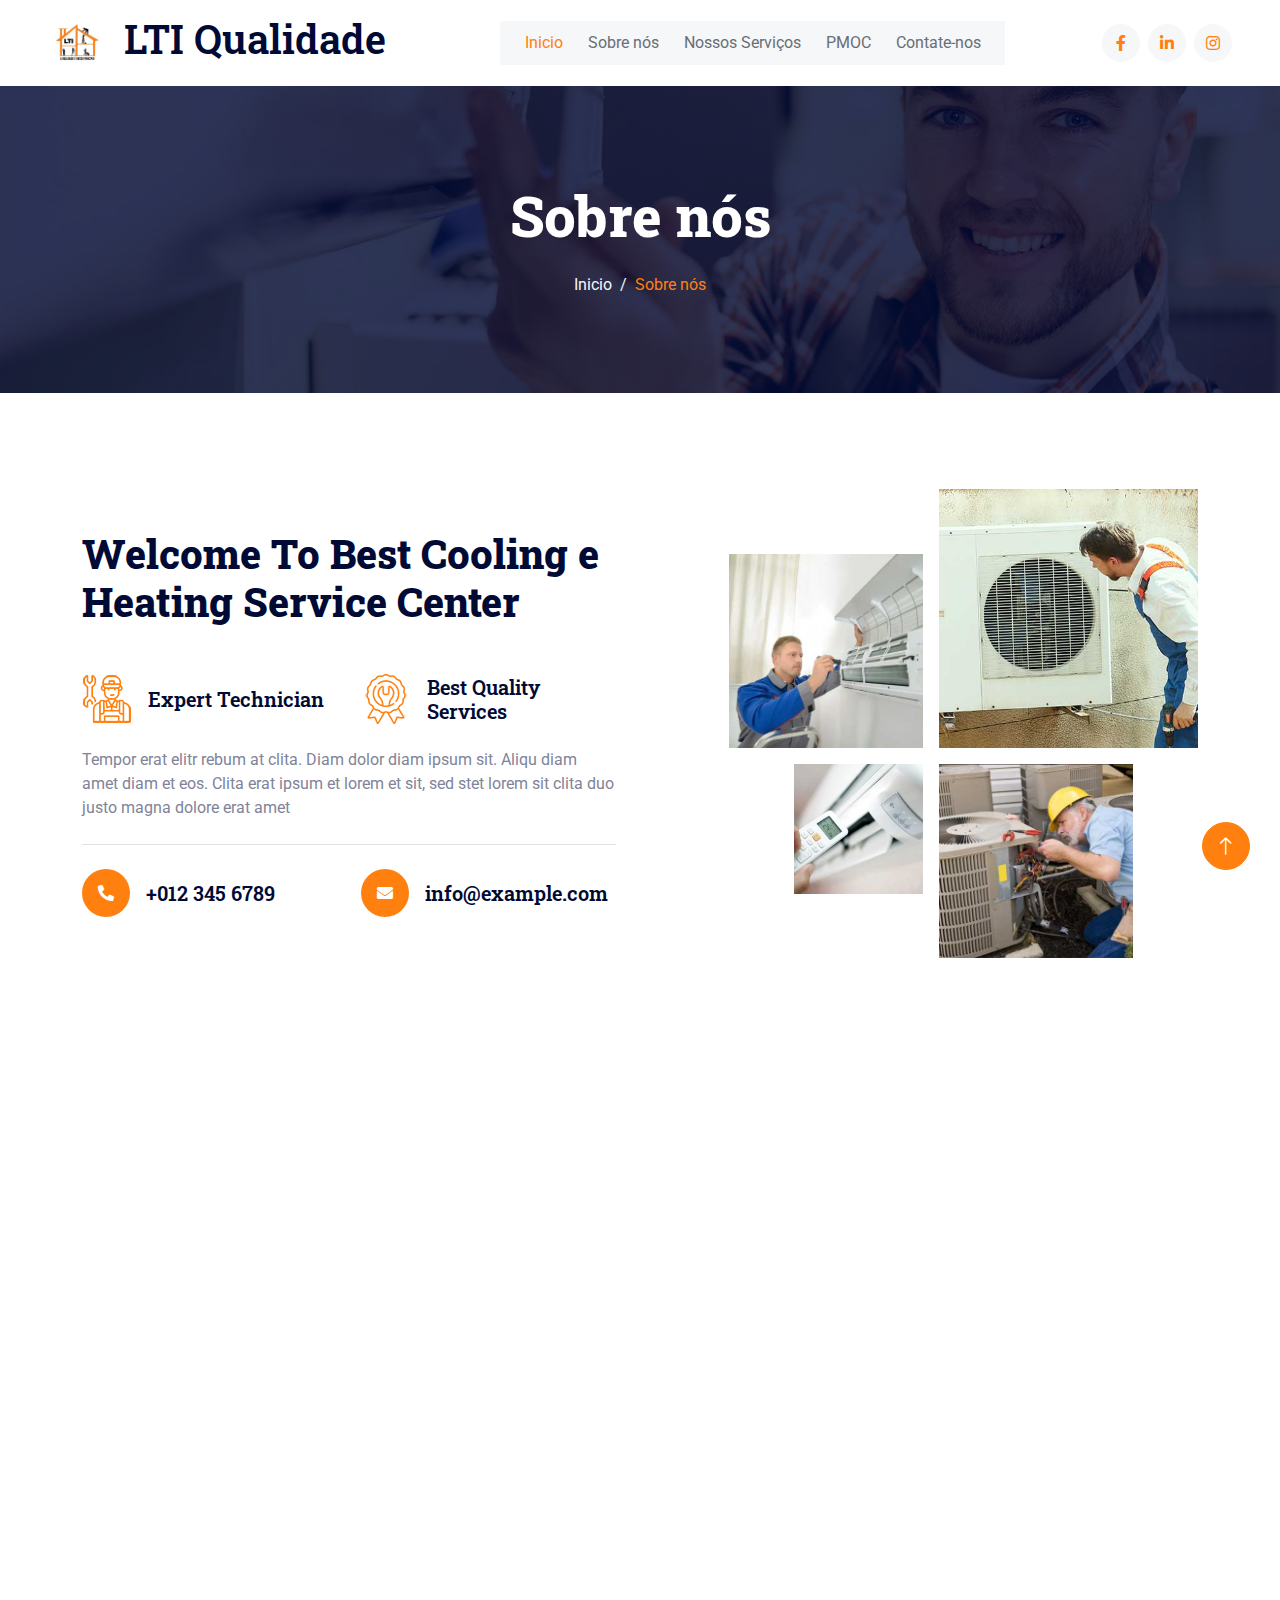
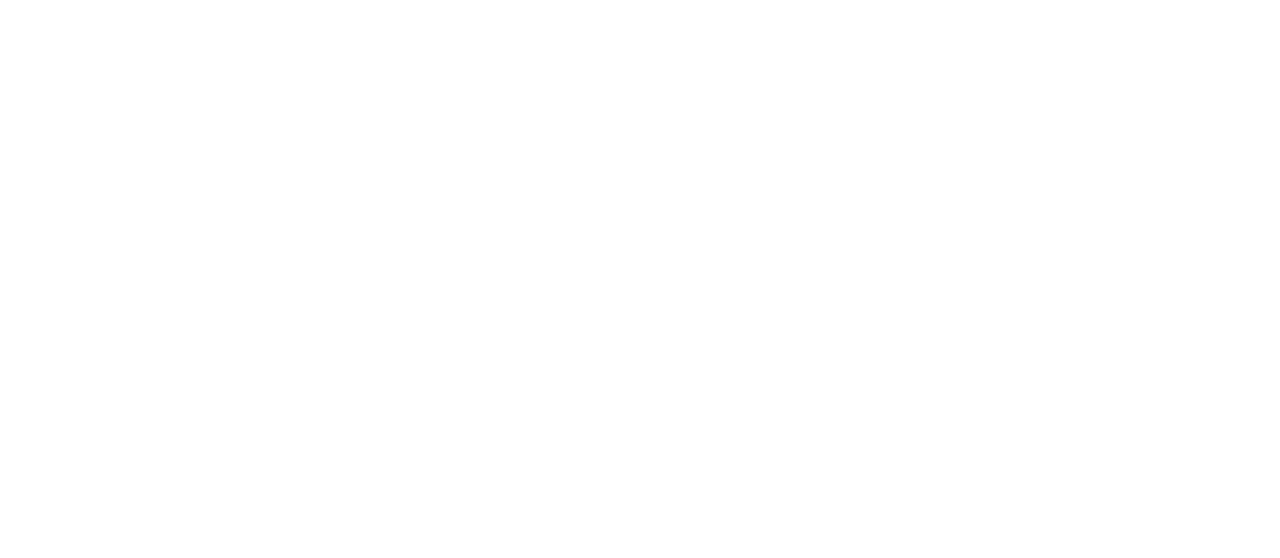
==== about.html @ 2554267b "LTI QUALIDADE" ====
<!DOCTYPE html>
<html lang="en">

<head>
    <meta charset="utf-8">
    <title>LTI Qualidade - Sobre nós</title>
    <meta content="width=device-width, initial-scale=1.0" name="viewport">
    <meta content="" name="keywords">
    <meta content="" name="description">

    <!-- Favicon -->
    <link href="img/favicon.ico" rel="icon">

    <!-- Google Web Fonts -->
    <link rel="preconnect" href="https://fonts.googleapis.com">
    <link rel="preconnect" href="https://fonts.gstatic.com" crossorigin>
    <link href="https://fonts.googleapis.com/css2?family=Roboto+Slab:wght@400;600;800&family=Roboto:wght@400;500;700&display=swap" rel="stylesheet"> 

    <!-- Icon Font Stylesheet -->
    <link href="https://cdnjs.cloudflare.com/ajax/libs/font-awesome/5.10.0/css/all.min.css" rel="stylesheet">
    <link href="https://cdn.jsdelivr.net/npm/bootstrap-icons@1.4.1/font/bootstrap-icons.css" rel="stylesheet">

    <!-- Libraries Stylesheet -->
    <link href="lib/animate/animate.min.css" rel="stylesheet">
    <link href="lib/owlcarousel/assets/owl.carousel.min.css" rel="stylesheet">

    <!-- Customized Bootstrap Stylesheet -->
    <link href="css/bootstrap.min.css" rel="stylesheet">

    <!-- Template Stylesheet -->
    <link href="css/style.css" rel="stylesheet">
</head>

<body>
    <!-- Spinner Start -->
    <div id="spinner" class="show bg-white position-fixed translate-middle w-100 vh-100 top-50 start-50 d-flex align-items-center justify-content-center">
        <div class="spinner-grow text-primary" role="status"></div>
    </div>
    <!-- Spinner End -->


    <!-- Navbar Start -->
    <nav class="navbar navbar-expand-lg bg-white navbar-light sticky-top px-4 px-lg-5">
        <a href="index.html" class="navbar-brand d-flex align-items-center">
            <h1 class="m-0"><img class="img-fluid me-3" src="img/icon/lti.png" alt="">LTI Qualidade</h1>
        </a>
        <button type="button" class="navbar-toggler" data-bs-toggle="collapse" data-bs-target="#navbarCollapse">
            <span class="navbar-toggler-icon"></span>
        </button>
        <div class="collapse navbar-collapse" id="navbarCollapse">
            <div class="navbar-nav mx-auto bg-light pe-4 py-3 py-lg-0">
                <a href="index.html" class="nav-item nav-link active">Inicio</a>
                <a href="about.html" class="nav-item nav-link">Sobre nós</a>
                <a href="service.html" class="nav-item nav-link">Nossos Serviços</a>
                <a href="pmoc.html" class="nav-item nav-link">PMOC</a>
                <a href="contact.html" class="nav-item nav-link">Contate-nos</a>
            </div>
            <div class="h-100 d-lg-inline-flex align-items-center d-none">
                <a class="btn btn-square rounded-circle bg-light text-primary me-2" href=""><i class="fab fa-facebook-f"></i></a>
                <a class="btn btn-square rounded-circle bg-light text-primary me-2" href=""><i class="fab fa-linkedin-in"></i></a>
                <a class="btn btn-square rounded-circle bg-light text-primary me-0" href=""><i class="fab fa-instagram"></i></a>
            </div>
        </div>
    </nav>
    <!-- Navbar End -->


    <!-- Page Header Start -->
    <div class="container-fluid page-header py-5 mb-5 wow fadeIn" data-wow-delay="0.1s">
        <div class="container text-center py-5">
            <h1 class="display-4 text-white animated slideInDown mb-4">Sobre nós</h1>
            <nav aria-label="breadcrumb animated slideInDown">
                <ol class="breadcrumb justify-content-center mb-0">
                    <li class="breadcrumb-item"><a href="index.html">Inicio</a></li>
                    <li class="breadcrumb-item active" aria-current="page">Sobre nós</li>
                </ol>
            </nav>
        </div>
    </div>
    <!-- Page Header End -->

    
    <!-- About Start -->
    <div class="container-xxl py-5">
        <div class="container">
            <div class="row g-5 align-items-center">
                <div class="col-lg-6 wow fadeInUp" data-wow-delay="0.5s">
                    <div class="h-100">
                        <h1 class="display-6 mb-5">Welcome To Best Cooling e Heating Service Center</h1>
                        <div class="row g-4 mb-4">
                            <div class="col-sm-6">
                                <div class="d-flex align-items-center">
                                    <img class="flex-shrink-0 me-3" src="img/icon/icon-07-primary.png" alt="">
                                    <h5 class="mb-0">Expert Technician</h5>
                                </div>
                            </div>
                            <div class="col-sm-6">
                                <div class="d-flex align-items-center">
                                    <img class="flex-shrink-0 me-3" src="img/icon/icon-09-primary.png" alt="">
                                    <h5 class="mb-0">Best Quality Services</h5>
                                </div>
                            </div>
                        </div>
                        <p class="mb-4">Tempor erat elitr rebum at clita. Diam dolor diam ipsum sit. Aliqu diam amet diam et eos. Clita erat ipsum et lorem et sit, sed stet lorem sit clita duo justo magna dolore erat amet</p>
                        <div class="border-top mt-4 pt-4">
                            <div class="row">
                                <div class="col-sm-6">
                                    <div class="d-flex align-items-center">
                                        <div class="btn-lg-square bg-primary rounded-circle me-3">
                                            <i class="fa fa-phone-alt text-white"></i>
                                        </div>
                                        <h5 class="mb-0">+012 345 6789</h5>
                                    </div>
                                </div>
                                <div class="col-sm-6">
                                    <div class="d-flex align-items-center">
                                        <div class="btn-lg-square bg-primary rounded-circle me-3">
                                            <i class="fa fa-envelope text-white"></i>
                                        </div>
                                        <h5 class="mb-0">info@example.com</h5>
                                    </div>
                                </div>
                            </div>
                        </div>
                    </div>
                </div>
                <div class="col-lg-6">
                    <div class="row g-3">
                        <div class="col-6 text-end">
                            <img class="img-fluid w-75 wow zoomIn" data-wow-delay="0.1s" src="img/about-1.jpg" style="margin-top: 25%;">
                        </div>
                        <div class="col-6 text-start">
                            <img class="img-fluid w-100 wow zoomIn" data-wow-delay="0.3s" src="img/about-2.jpg">
                        </div>
                        <div class="col-6 text-end">
                            <img class="img-fluid w-50 wow zoomIn" data-wow-delay="0.5s" src="img/about-3.jpg">
                        </div>
                        <div class="col-6 text-start">
                            <img class="img-fluid w-75 wow zoomIn" data-wow-delay="0.7s" src="img/about-4.jpg">
                        </div>
                    </div>
                </div>
            </div>
        </div>
    </div>
    <!-- About End -->


    <!-- Team Start -->
    <div class="container-xxl py-5">
        <div class="container">
            <div class="text-center mx-auto wow fadeInUp" data-wow-delay="0.1s" style="max-width: 500px;">
                <h1 class="display-6 mb-5">Conheça os membros da nossa equipe profissional</h1>
            </div>
            <div class="row g-4">
                <div class="col-lg-3 col-md-6 wow fadeInUp" data-wow-delay="0.1s">
                    <div class="team-item">
                        <div class="team-img position-relative overflow-hidden">
                            <img class="img-fluid" src="img/team-1.jpg" alt="">
                            <div class="team-social">
                                <a class="btn btn-square btn-primary rounded-circle m-1" href=""><i class="fab fa-facebook-f"></i></a>
                                <a class="btn btn-square btn-primary rounded-circle m-1" href=""><i class="fab fa-twitter"></i></a>
                                <a class="btn btn-square btn-primary rounded-circle m-1" href=""><i class="fab fa-instagram"></i></a>
                            </div>
                        </div>
                        <div class="bg-light text-center p-4">
                            <h5>Nome completo</h5>
                            <span class="text-primary">Designation</span>
                        </div>
                    </div>
                </div>
                <div class="col-lg-3 col-md-6 wow fadeInUp" data-wow-delay="0.3s">
                    <div class="team-item">
                        <div class="team-img position-relative overflow-hidden">
                            <img class="img-fluid" src="img/team-2.jpg" alt="">
                            <div class="team-social">
                                <a class="btn btn-square btn-primary rounded-circle m-1" href=""><i class="fab fa-facebook-f"></i></a>
                                <a class="btn btn-square btn-primary rounded-circle m-1" href=""><i class="fab fa-twitter"></i></a>
                                <a class="btn btn-square btn-primary rounded-circle m-1" href=""><i class="fab fa-instagram"></i></a>
                            </div>
                        </div>
                        <div class="bg-light text-center p-4">
                            <h5>Nome completo</h5>
                            <span class="text-primary">Designation</span>
                        </div>
                    </div>
                </div>
                <div class="col-lg-3 col-md-6 wow fadeInUp" data-wow-delay="0.5s">
                    <div class="team-item">
                        <div class="team-img position-relative overflow-hidden">
                            <img class="img-fluid" src="img/team-3.jpg" alt="">
                            <div class="team-social">
                                <a class="btn btn-square btn-primary rounded-circle m-1" href=""><i class="fab fa-facebook-f"></i></a>
                                <a class="btn btn-square btn-primary rounded-circle m-1" href=""><i class="fab fa-twitter"></i></a>
                                <a class="btn btn-square btn-primary rounded-circle m-1" href=""><i class="fab fa-instagram"></i></a>
                            </div>
                        </div>
                        <div class="bg-light text-center p-4">
                            <h5>Nome completo</h5>
                            <span class="text-primary">Designation</span>
                        </div>
                    </div>
                </div>
                <div class="col-lg-3 col-md-6 wow fadeInUp" data-wow-delay="0.7s">
                    <div class="team-item">
                        <div class="team-img position-relative overflow-hidden">
                            <img class="img-fluid" src="img/team-4.jpg" alt="">
                            <div class="team-social">
                                <a class="btn btn-square btn-primary rounded-circle m-1" href=""><i class="fab fa-facebook-f"></i></a>
                                <a class="btn btn-square btn-primary rounded-circle m-1" href=""><i class="fab fa-twitter"></i></a>
                                <a class="btn btn-square btn-primary rounded-circle m-1" href=""><i class="fab fa-instagram"></i></a>
                            </div>
                        </div>
                        <div class="bg-light text-center p-4">
                            <h5>Nome completo</h5>
                            <span class="text-primary">Designation</span>
                        </div>
                    </div>
                </div>
            </div>
        </div>
    </div>
    <!-- Team End -->


    <!-- Footer Start -->
    <div class="container-fluid bg-dark footer mt-5 pt-5 wow fadeIn" data-wow-delay="0.1s">
        <div class="container py-5">
            <div class="row g-5">
                <div class="col-md-6">
                    <h1 class="text-white mb-4"><img class="img-fluid me-3" src="img/icon/lti.png" style="min-height: 10px" alt="logo">LTI Qualidade</h1>
                </div>
                
                <div class="col-lg-3 col-md-6">
                    <h5 class="text-light mb-4">Entre em contato</h5>
                    <p><i class="fa fa-map-marker-alt me-3"></i>Rua do Gravatá nº X, Alto da Cruz, Camaçari/Ba</p>
                    <p><i class="fa fa-phone-alt me-3"></i>(71) 99985-1376</p>
                    <p><i class="fa fa-envelope me-3"></i>lti.qualidade@gmail.com</p>
                </div>
            
                <div class="col-lg-3 col-md-6">
                    <h5 class="text-light mb-4">Links rápidos</h5>
                    <a class="btn btn-link" href="about.html">Sobre nós</a>
                    <a class="btn btn-link" href="contact.html">Contate-nos</a>
                    <a class="btn btn-link" href="service.html">Nossos Serviços</a>
                    <a class="btn btn-link" href="pmoc.html">PMOC</a>
                </div>
            </div>
        </div>
        <div class="container-fluid copyright">
            <div class="container">
                <div class="row">
                    <div class="col-md-6 text-center text-md-start mb-3 mb-md-0">
                        &copy; <a href="index.html">Lti Qualidade</a>, Todos os Direitos Reservados.
                    </div>
                    <div class="col-md-6 text-center text-md-end">
                        Desenvolvido por <a href="hhttps://github.com/Gerleidson">Gerleidson Bomfim</a>  
                    </div>
                </div>
            </div>
        </div>
    </div>
    <!-- Footer End -->


    <!-- Back to Top -->
    <a href="#" class="btn btn-lg btn-primary btn-lg-square rounded-circle back-to-top"><i class="bi bi-arrow-up"></i></a>


    <!-- JavaScript Libraries -->
    <script src="https://code.jquery.com/jquery-3.4.1.min.js"></script>
    <script src="https://cdn.jsdelivr.net/npm/bootstrap@5.0.0/dist/js/bootstrap.bundle.min.js"></script>
    <script src="lib/wow/wow.min.js"></script>
    <script src="lib/easing/easing.min.js"></script>
    <script src="lib/waypoints/waypoints.min.js"></script>
    <script src="lib/owlcarousel/owl.carousel.min.js"></script>
    <script src="lib/counterup/counterup.min.js"></script>
    <script src="lib/parallax/parallax.min.js"></script>

    <!-- Template Javascript -->
    <script src="js/main.js"></script>
</body>

</html>
---- css/style.css ----
/********** Template CSS **********/
:root {
    --primary: #FF800F;
    --secondary: #001064;
    --light: #F6F7F8;
    --dark: #010A35;
}

.back-to-top {
    position: fixed;
    display: none;
    right: 30px;
    bottom: 30px;
    z-index: 99;
}


/*** Spinner ***/
#spinner {
    opacity: 0;
    visibility: hidden;
    transition: opacity .5s ease-out, visibility 0s linear .5s;
    z-index: 99999;
}

#spinner.show {
    transition: opacity .5s ease-out, visibility 0s linear 0s;
    visibility: visible;
    opacity: 1;
}


/*** Button ***/
.btn {
    transition: .5s;
}

.btn.btn-primary,
.btn.btn-outline-primary:hover,
.btn.btn-secondary,
.btn.btn-outline-secondary:hover {
    color: #FFFFFF;
}

.btn.btn-primary:hover {
    background: var(--secondary);
    border-color: var(--secondary);
}

.btn.btn-secondary:hover {
    background: var(--primary);
    border-color: var(--primary);
}

.btn-square {
    width: 38px;
    height: 38px;
}

.btn-sm-square {
    width: 32px;
    height: 32px;
}

.btn-lg-square {
    width: 48px;
    height: 48px;
}

.btn-square,
.btn-sm-square,
.btn-lg-square {
    padding: 0;
    display: flex;
    align-items: center;
    justify-content: center;
    font-weight: normal;
}


/*** Navbar ***/
.navbar.sticky-top {
    top: -100px;
    transition: .5s;
}

.navbar .navbar-brand img {
    max-height: 60px;
}

.navbar .navbar-nav .nav-link {
    margin-left: 25px;
    padding: 10px 0;
    color: #696E77;
    font-weight: 400;
    outline: none;
}

.navbar .navbar-nav .nav-link:hover,
.navbar .navbar-nav .nav-link.active {
    color: var(--primary);
}

.navbar .dropdown-toggle::after {
    border: none;
    content: "\f107";
    font-family: "Font Awesome 5 Free";
    font-weight: 900;
    vertical-align: middle;
    margin-left: 8px;
}

@media (max-width: 991.98px) {
    .navbar .navbar-brand img {
        max-height: 45px;
    }

    .navbar .navbar-nav {
        margin-top: 20px;
        margin-bottom: 15px;
    }

    .navbar .nav-item .dropdown-menu {
        padding-left: 30px;
    }
}

@media (min-width: 992px) {
    .navbar .nav-item .dropdown-menu {
        display: block;
        border: none;
        margin-top: 0;
        top: 150%;
        right: 0;
        opacity: 0;
        visibility: hidden;
        transition: .5s;
    }

    .navbar .nav-item:hover .dropdown-menu {
        top: 100%;
        visibility: visible;
        transition: .5s;
        opacity: 1;
    }
}


/*** Header ***/
.carousel-caption {
    top: 0;
    left: 0;
    right: 0;
    bottom: 0;
    display: flex;
    align-items: center;
    justify-content: center;
    text-align: center;
    background: rgba(1, 10, 53, .8);
    z-index: 1;
}

.carousel-control-prev,
.carousel-control-next {
    width: 15%;
}

.carousel-control-prev-icon,
.carousel-control-next-icon {
    width: 3rem;
    height: 3rem;
    background-color: var(--dark);
    border: 12px solid var(--dark);
    border-radius: 3rem;
}

@media (max-width: 768px) {
    #header-carousel .carousel-item {
        position: relative;
        min-height: 450px;
    }
    
    #header-carousel .carousel-item img {
        position: absolute;
        width: 100%;
        height: 100%;
        object-fit: cover;
    }
}

.page-header {
    background: linear-gradient(rgba(1, 10, 53, .8), rgba(1, 10, 53, .8)), url(../img/carousel-1.jpg) center center no-repeat;
    background-size: cover;
}

.page-header .breadcrumb-item a,
.page-header .breadcrumb-item+.breadcrumb-item::before {
    color: var(--light);
}

.page-header .breadcrumb-item a:hover,
.page-header .breadcrumb-item.active {
    color: var(--primary);
}


/*** Facts ***/
.facts {
    background: rgba(1, 10, 53, .8);
}


/*** Quote ***/
@media (min-width: 992px) {
    .container.quote {
        max-width: 100% !important;
    }

    .container.quote .quote-text {
        padding-left: calc(((100% - 960px) / 2) + .75rem);
    }

    .container.quote .quote-form {
        padding-right: calc(((100% - 960px) / 2) + .75rem);
    }
}

@media (min-width: 1200px) {
    .container.quote .quote-text  {
        padding-left: calc(((100% - 1140px) / 2) + .75rem);
    }

    .container.quote .quote-form  {
        padding-right: calc(((100% - 1140px) / 2) + .75rem);
    }
}

@media (min-width: 1400px) {
    .container.quote .quote-text  {
        padding-left: calc(((100% - 1320px) / 2) + .75rem);
    }

    .container.quote .quote-form  {
        padding-right: calc(((100% - 1320px) / 2) + .75rem);
    }
}

.container.quote .quote-text {
    background: rgba(1, 10, 53, .8);
}

.container.quote .quote-form {
    background: rgba(255, 255, 255, .8);
}

.container.quote .quote-text .h-100,
.container.quote .quote-form .h-100 {
    padding: 6rem 0;
    display: flex;
    flex-direction: column;
    justify-content: center;
}


/*** Service ***/
.service-item .service-icon {
    width: 90px;
    height: 90px;
    display: flex;
    align-items: center;
    justify-content: center;
}

.service-item .service-icon img {
    max-width: 60px;
    max-height: 60px;
}


/*** Team ***/
.team-item .team-img::before,
.team-item .team-img::after {
    position: absolute;
    content: "";
    width: 0;
    height: 100%;
    top: 0;
    left: 0;
    background: rgba(1, 10, 53, .8);
    transition: .5s;
}

.team-item .team-img::after {
    left: auto;
    right: 0;
}

.team-item:hover .team-img::before,
.team-item:hover .team-img::after {
    width: 50%;
}

.team-item .team-img .team-social {
    position: absolute;
    width: 100%;
    height: 100%;
    top: 0;
    left: 0;
    display: flex;
    align-items: center;
    justify-content: center;
    transition: .5s;
    z-index: 3;
    opacity: 0;
}

.team-item:hover .team-img .team-social {
    transition-delay: .3s;
    opacity: 1;
}


/*** Testimonial ***/
.animated.pulse {
    animation-duration: 1.5s;
}

.testimonial-left,
.testimonial-right {
    position: relative;
}

.testimonial-left img,
.testimonial-right img {
    position: absolute;
    border-radius: 70px;
}

.testimonial-left img:nth-child(1),
.testimonial-right img:nth-child(3) {
    width: 70px;
    height: 70px;
    top: 10%;
    left: 50%;
    transform: translateX(-50%);
}

.testimonial-left img:nth-child(2),
.testimonial-right img:nth-child(2) {
    width: 60px;
    height: 60px;
    top: 50%;
    left: 10%;
    transform: translateY(-50%);
}

.testimonial-left img:nth-child(3),
.testimonial-right img:nth-child(1) {
    width: 50px;
    height: 50px;
    bottom: 10%;
    right: 10%;
}

.testimonial-carousel .owl-item img {
    width: 100px;
    height: 100px;
    border-radius: 100px;
}

.testimonial-carousel .owl-nav {
    margin-top: 30px;
    display: flex;
    justify-content: center;
}

.testimonial-carousel .owl-nav .owl-prev,
.testimonial-carousel .owl-nav .owl-next {
    margin: 0 5px;
    width: 45px;
    height: 45px;
    display: flex;
    align-items: center;
    justify-content: center;
    color: #FFFFFF;
    background: var(--primary);
    border-radius: 45px;
    font-size: 22px;
    transition: .5s;
}

.testimonial-carousel .owl-nav .owl-prev:hover,
.testimonial-carousel .owl-nav .owl-next:hover {
    background: var(--secondary);
}


/*** Footer ***/
.footer {
    color: #7F8499;
}

.footer .btn.btn-link {
    display: block;
    margin-bottom: 5px;
    padding: 0;
    text-align: left;
    color: #7F8499;
    font-weight: normal;
    text-transform: capitalize;
    transition: .3s;
}

.footer .btn.btn-link::before {
    position: relative;
    content: "\f105";
    font-family: "Font Awesome 5 Free";
    font-weight: 900;
    color: #7F8499;
    margin-right: 10px;
}

.footer .btn.btn-link:hover {
    color: var(--primary);
    letter-spacing: 1px;
    box-shadow: none;
}

.footer .btn.btn-square {
    color: #7F8499;
    border: 1px solid #7F8499;
}

.footer .btn.btn-square:hover {
    color: var(--light);
    border-color: var(--primary);
}

.footer .copyright {
    padding: 25px 0;
    border-top: 1px solid rgba(256, 256, 256, .1);
}

.footer .copyright a {
    color: var(--primary);
}

.footer .copyright a:hover {
    color: #FFFFFF;
}
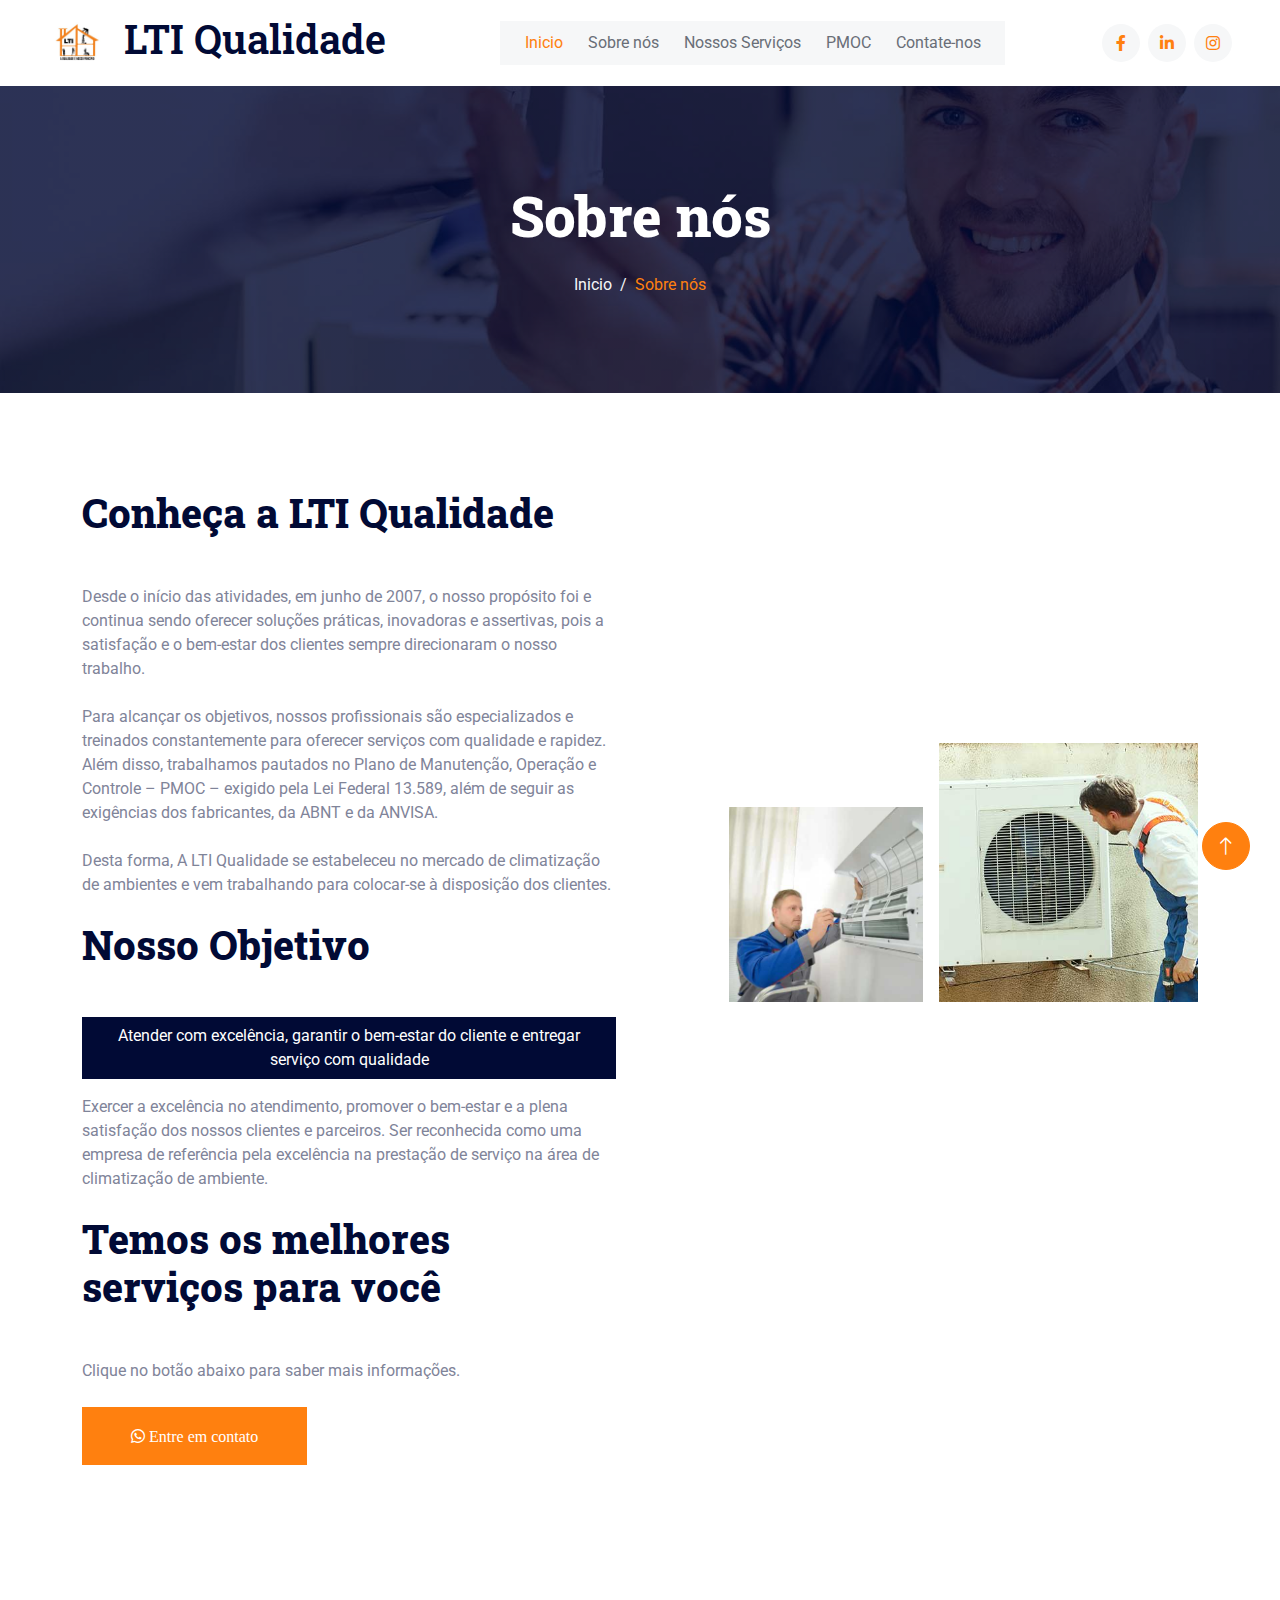
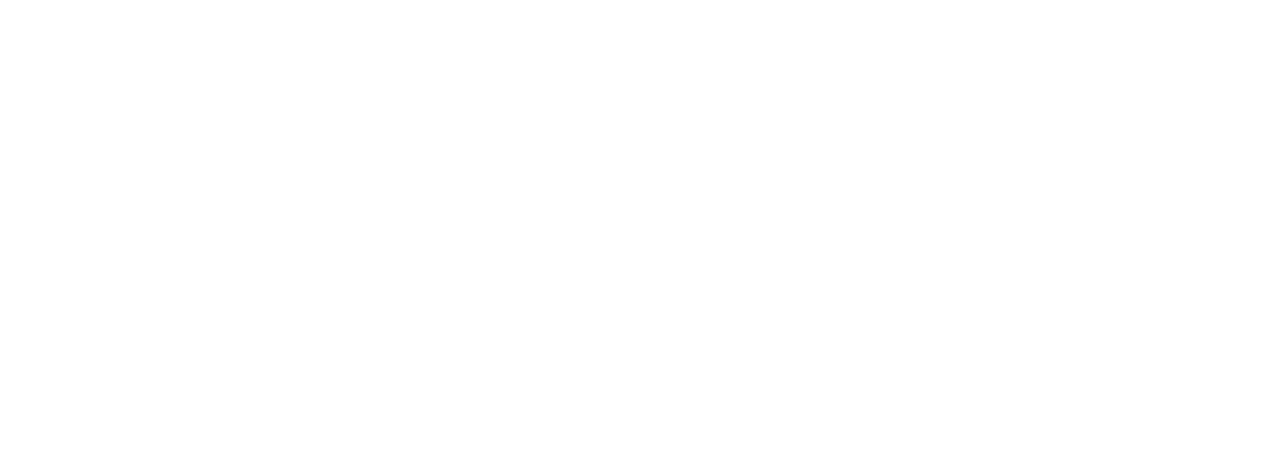
==== commit feedffc3: "pagina team deletada" ====
--- a/about.html
+++ b/about.html
@@ -86,42 +86,24 @@
             <div class="row g-5 align-items-center">
                 <div class="col-lg-6 wow fadeInUp" data-wow-delay="0.5s">
                     <div class="h-100">
-                        <h1 class="display-6 mb-5">Welcome To Best Cooling e Heating Service Center</h1>
-                        <div class="row g-4 mb-4">
-                            <div class="col-sm-6">
-                                <div class="d-flex align-items-center">
-                                    <img class="flex-shrink-0 me-3" src="img/icon/icon-07-primary.png" alt="">
-                                    <h5 class="mb-0">Expert Technician</h5>
-                                </div>
-                            </div>
-                            <div class="col-sm-6">
-                                <div class="d-flex align-items-center">
-                                    <img class="flex-shrink-0 me-3" src="img/icon/icon-09-primary.png" alt="">
-                                    <h5 class="mb-0">Best Quality Services</h5>
-                                </div>
-                            </div>
-                        </div>
-                        <p class="mb-4">Tempor erat elitr rebum at clita. Diam dolor diam ipsum sit. Aliqu diam amet diam et eos. Clita erat ipsum et lorem et sit, sed stet lorem sit clita duo justo magna dolore erat amet</p>
-                        <div class="border-top mt-4 pt-4">
-                            <div class="row">
-                                <div class="col-sm-6">
-                                    <div class="d-flex align-items-center">
-                                        <div class="btn-lg-square bg-primary rounded-circle me-3">
-                                            <i class="fa fa-phone-alt text-white"></i>
-                                        </div>
-                                        <h5 class="mb-0">+012 345 6789</h5>
-                                    </div>
-                                </div>
-                                <div class="col-sm-6">
-                                    <div class="d-flex align-items-center">
-                                        <div class="btn-lg-square bg-primary rounded-circle me-3">
-                                            <i class="fa fa-envelope text-white"></i>
-                                        </div>
-                                        <h5 class="mb-0">info@example.com</h5>
-                                    </div>
-                                </div>
-                            </div>
-                        </div>
+                        <h1 class="display-6 mb-5">Conheça a LTI Qualidade</h1>
+                        <p class="mb-4">Desde o início das atividades, em junho de 2007, o nosso propósito foi e continua sendo oferecer soluções práticas, inovadoras e assertivas, pois a satisfação e o bem-estar dos clientes sempre direcionaram o nosso trabalho.</p>
+
+                        <p class="mb-4">Para alcançar os objetivos, nossos profissionais são especializados e treinados constantemente para oferecer serviços com qualidade e rapidez. Além disso, trabalhamos pautados no Plano de Manutenção, Operação e Controle – PMOC – exigido pela Lei Federal 13.589, além de seguir as exigências dos fabricantes, da ABNT e da ANVISA.</p>
+                            
+                        <p class="mb-4">Desta forma, A LTI Qualidade se estabeleceu no mercado de climatização de ambientes e vem trabalhando para colocar-se à disposição dos clientes.</p>
+                        
+                    </div>
+                    <div class="h-100">
+                        <h1 class="display-6 mb-5">Nosso Objetivo</h1>
+                        <p class="btn btn-dark">Atender com excelência, garantir o bem-estar do cliente e entregar serviço com qualidade</p>
+
+                        <p class="mb-4">Exercer a excelência no atendimento, promover o bem-estar e a plena satisfação dos nossos clientes e parceiros. Ser reconhecida como uma empresa de referência pela excelência na prestação de serviço na área de climatização de ambiente.</p>   
+                    </div>
+                    <div class="h-100">
+                        <h1 class="display-6 mb-5">Temos os melhores serviços para você</h1>
+                        <p class="mb-4">Clique no botão abaixo para saber mais informações.</p> 
+                        <a href="https://api.whatsapp.com/send?phone=5571999851376&text=Ol%C3%A1!%20Vim%20atrav%C3%A9s%20do%20site%20e%20desejo%20um%20or%C3%A7amento%20de%20servi%C3%A7o..." class="btn btn-primary py-3 px-5 animated slideInDown fab fa-whatsapp"> Entre em contato</a>  
                     </div>
                 </div>
                 <div class="col-lg-6">
@@ -144,83 +126,6 @@
         </div>
     </div>
     <!-- About End -->
-
-
-    <!-- Team Start -->
-    <div class="container-xxl py-5">
-        <div class="container">
-            <div class="text-center mx-auto wow fadeInUp" data-wow-delay="0.1s" style="max-width: 500px;">
-                <h1 class="display-6 mb-5">Conheça os membros da nossa equipe profissional</h1>
-            </div>
-            <div class="row g-4">
-                <div class="col-lg-3 col-md-6 wow fadeInUp" data-wow-delay="0.1s">
-                    <div class="team-item">
-                        <div class="team-img position-relative overflow-hidden">
-                            <img class="img-fluid" src="img/team-1.jpg" alt="">
-                            <div class="team-social">
-                                <a class="btn btn-square btn-primary rounded-circle m-1" href=""><i class="fab fa-facebook-f"></i></a>
-                                <a class="btn btn-square btn-primary rounded-circle m-1" href=""><i class="fab fa-twitter"></i></a>
-                                <a class="btn btn-square btn-primary rounded-circle m-1" href=""><i class="fab fa-instagram"></i></a>
-                            </div>
-                        </div>
-                        <div class="bg-light text-center p-4">
-                            <h5>Nome completo</h5>
-                            <span class="text-primary">Designation</span>
-                        </div>
-                    </div>
-                </div>
-                <div class="col-lg-3 col-md-6 wow fadeInUp" data-wow-delay="0.3s">
-                    <div class="team-item">
-                        <div class="team-img position-relative overflow-hidden">
-                            <img class="img-fluid" src="img/team-2.jpg" alt="">
-                            <div class="team-social">
-                                <a class="btn btn-square btn-primary rounded-circle m-1" href=""><i class="fab fa-facebook-f"></i></a>
-                                <a class="btn btn-square btn-primary rounded-circle m-1" href=""><i class="fab fa-twitter"></i></a>
-                                <a class="btn btn-square btn-primary rounded-circle m-1" href=""><i class="fab fa-instagram"></i></a>
-                            </div>
-                        </div>
-                        <div class="bg-light text-center p-4">
-                            <h5>Nome completo</h5>
-                            <span class="text-primary">Designation</span>
-                        </div>
-                    </div>
-                </div>
-                <div class="col-lg-3 col-md-6 wow fadeInUp" data-wow-delay="0.5s">
-                    <div class="team-item">
-                        <div class="team-img position-relative overflow-hidden">
-                            <img class="img-fluid" src="img/team-3.jpg" alt="">
-                            <div class="team-social">
-                                <a class="btn btn-square btn-primary rounded-circle m-1" href=""><i class="fab fa-facebook-f"></i></a>
-                                <a class="btn btn-square btn-primary rounded-circle m-1" href=""><i class="fab fa-twitter"></i></a>
-                                <a class="btn btn-square btn-primary rounded-circle m-1" href=""><i class="fab fa-instagram"></i></a>
-                            </div>
-                        </div>
-                        <div class="bg-light text-center p-4">
-                            <h5>Nome completo</h5>
-                            <span class="text-primary">Designation</span>
-                        </div>
-                    </div>
-                </div>
-                <div class="col-lg-3 col-md-6 wow fadeInUp" data-wow-delay="0.7s">
-                    <div class="team-item">
-                        <div class="team-img position-relative overflow-hidden">
-                            <img class="img-fluid" src="img/team-4.jpg" alt="">
-                            <div class="team-social">
-                                <a class="btn btn-square btn-primary rounded-circle m-1" href=""><i class="fab fa-facebook-f"></i></a>
-                                <a class="btn btn-square btn-primary rounded-circle m-1" href=""><i class="fab fa-twitter"></i></a>
-                                <a class="btn btn-square btn-primary rounded-circle m-1" href=""><i class="fab fa-instagram"></i></a>
-                            </div>
-                        </div>
-                        <div class="bg-light text-center p-4">
-                            <h5>Nome completo</h5>
-                            <span class="text-primary">Designation</span>
-                        </div>
-                    </div>
-                </div>
-            </div>
-        </div>
-    </div>
-    <!-- Team End -->
 
 
     <!-- Footer Start -->
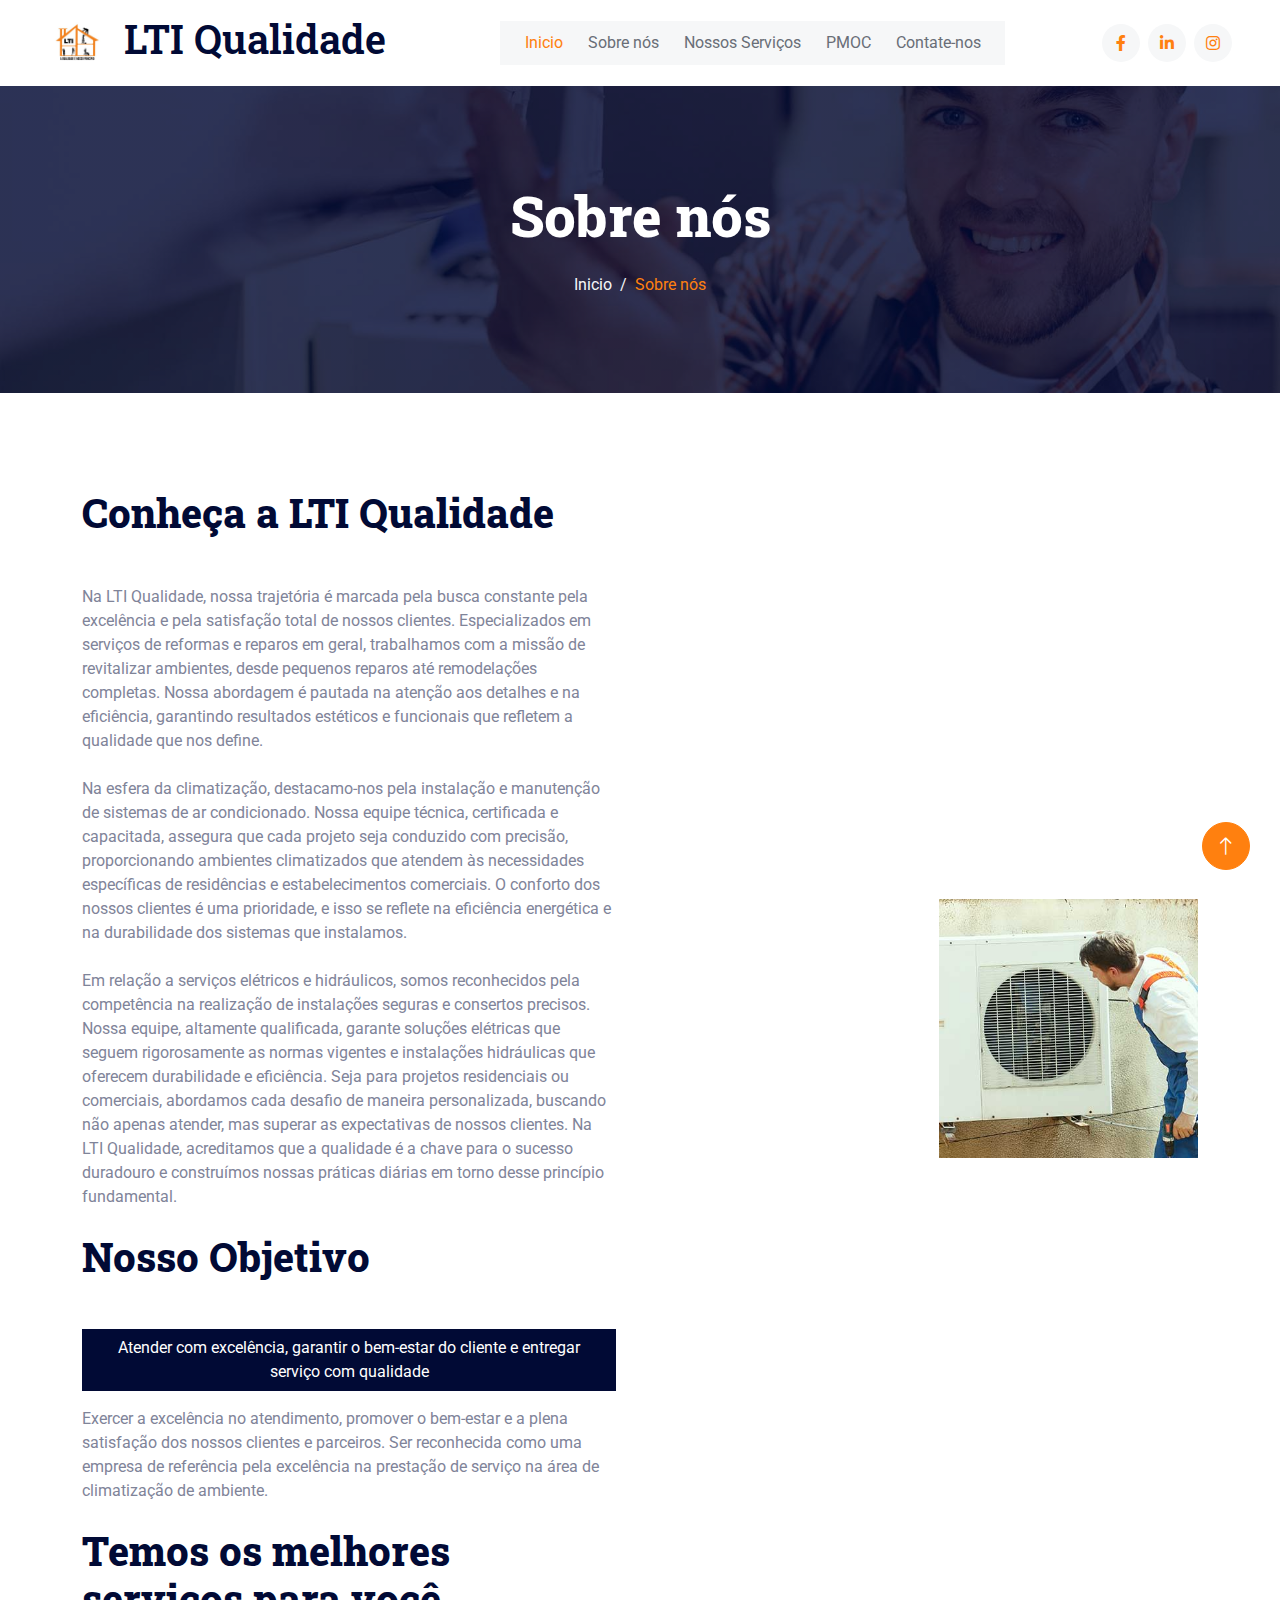
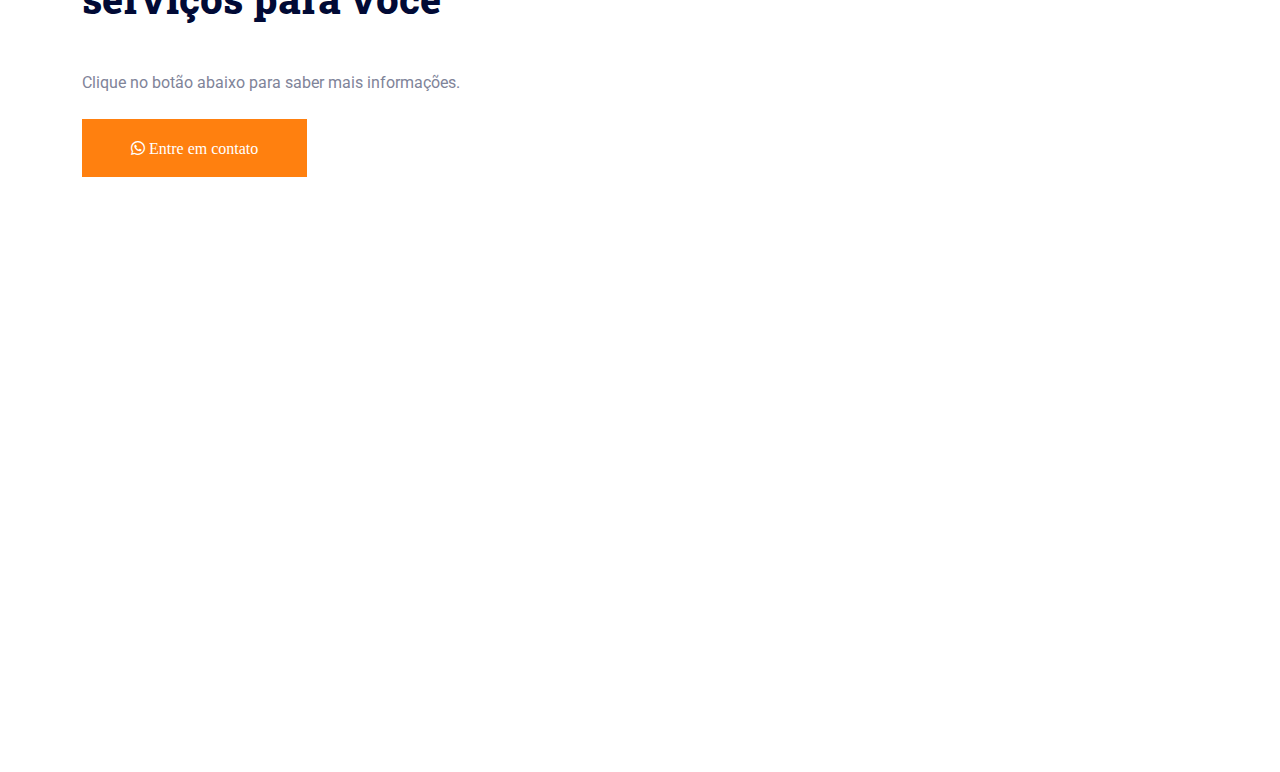
==== commit fef2a4e1: "adição de links na navbar" ====
--- a/about.html
+++ b/about.html
@@ -87,11 +87,11 @@
                 <div class="col-lg-6 wow fadeInUp" data-wow-delay="0.5s">
                     <div class="h-100">
                         <h1 class="display-6 mb-5">Conheça a LTI Qualidade</h1>
-                        <p class="mb-4">Desde o início das atividades, em junho de 2007, o nosso propósito foi e continua sendo oferecer soluções práticas, inovadoras e assertivas, pois a satisfação e o bem-estar dos clientes sempre direcionaram o nosso trabalho.</p>
+                        <p class="mb-4">Na LTI Qualidade, nossa trajetória é marcada pela busca constante pela excelência e pela satisfação total de nossos clientes. Especializados em serviços de reformas e reparos em geral, trabalhamos com a missão de revitalizar ambientes, desde pequenos reparos até remodelações completas. Nossa abordagem é pautada na atenção aos detalhes e na eficiência, garantindo resultados estéticos e funcionais que refletem a qualidade que nos define.</p>
 
-                        <p class="mb-4">Para alcançar os objetivos, nossos profissionais são especializados e treinados constantemente para oferecer serviços com qualidade e rapidez. Além disso, trabalhamos pautados no Plano de Manutenção, Operação e Controle – PMOC – exigido pela Lei Federal 13.589, além de seguir as exigências dos fabricantes, da ABNT e da ANVISA.</p>
+                        <p class="mb-4">Na esfera da climatização, destacamo-nos pela instalação e manutenção de sistemas de ar condicionado. Nossa equipe técnica, certificada e capacitada, assegura que cada projeto seja conduzido com precisão, proporcionando ambientes climatizados que atendem às necessidades específicas de residências e estabelecimentos comerciais. O conforto dos nossos clientes é uma prioridade, e isso se reflete na eficiência energética e na durabilidade dos sistemas que instalamos.</p>
                             
-                        <p class="mb-4">Desta forma, A LTI Qualidade se estabeleceu no mercado de climatização de ambientes e vem trabalhando para colocar-se à disposição dos clientes.</p>
+                        <p class="mb-4">Em relação a serviços elétricos e hidráulicos, somos reconhecidos pela competência na realização de instalações seguras e consertos precisos. Nossa equipe, altamente qualificada, garante soluções elétricas que seguem rigorosamente as normas vigentes e instalações hidráulicas que oferecem durabilidade e eficiência. Seja para projetos residenciais ou comerciais, abordamos cada desafio de maneira personalizada, buscando não apenas atender, mas superar as expectativas de nossos clientes. Na LTI Qualidade, acreditamos que a qualidade é a chave para o sucesso duradouro e construímos nossas práticas diárias em torno desse princípio fundamental.</p>
                         
                     </div>
                     <div class="h-100">
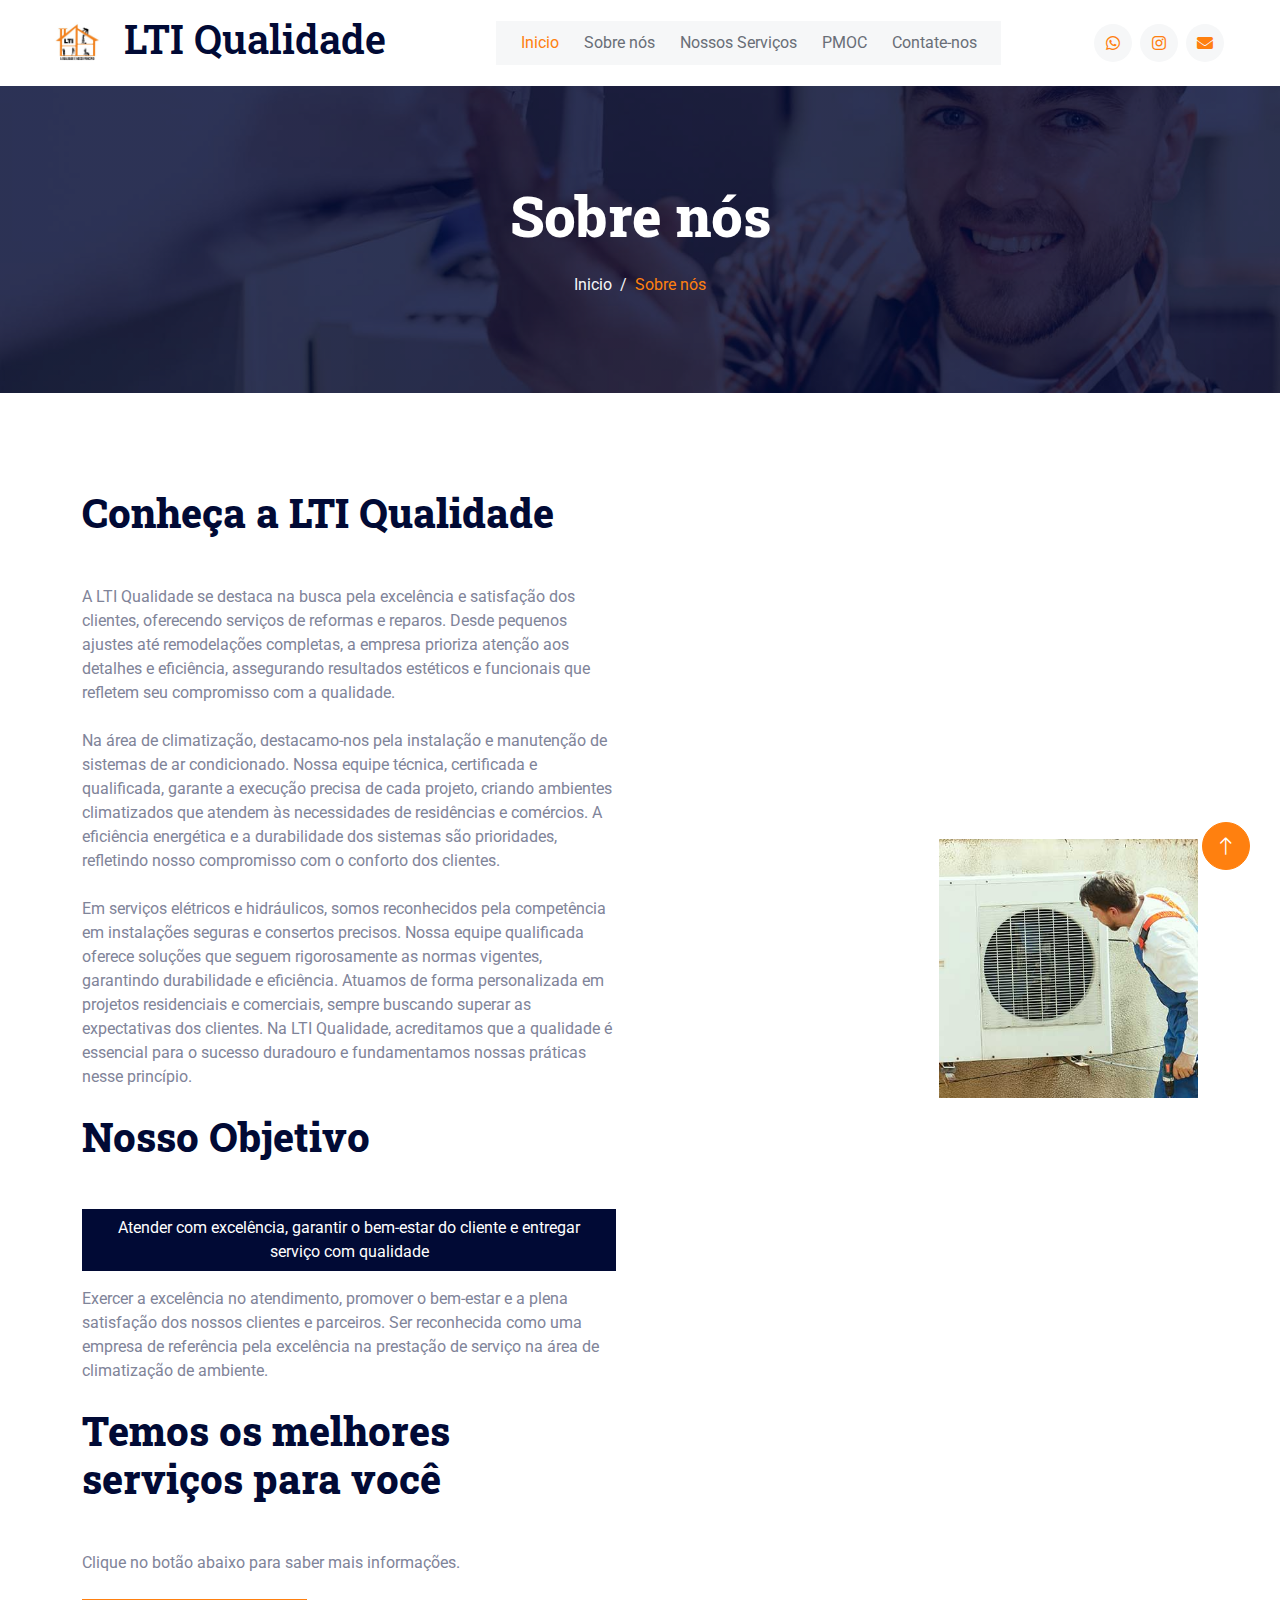
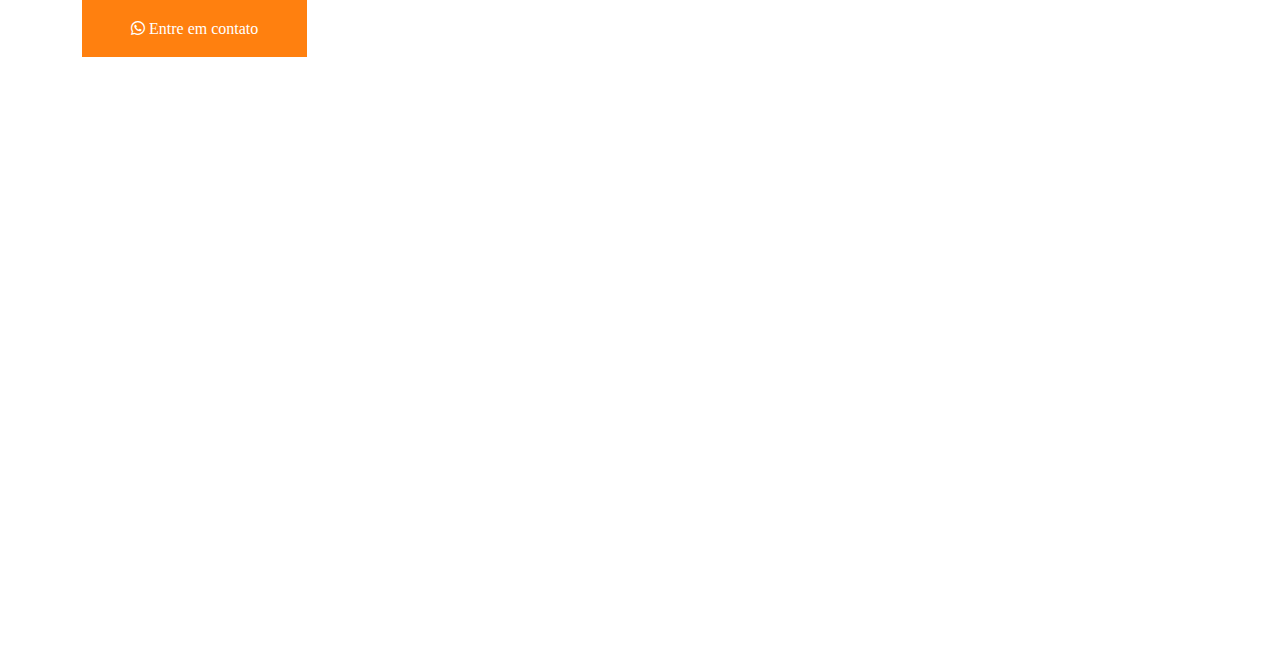
==== commit 75c5f2f5: "adição de links na navbar" ====
--- a/about.html
+++ b/about.html
@@ -56,9 +56,9 @@
                 <a href="contact.html" class="nav-item nav-link">Contate-nos</a>
             </div>
             <div class="h-100 d-lg-inline-flex align-items-center d-none">
-                <a class="btn btn-square rounded-circle bg-light text-primary me-2" href=""><i class="fab fa-facebook-f"></i></a>
-                <a class="btn btn-square rounded-circle bg-light text-primary me-2" href=""><i class="fab fa-linkedin-in"></i></a>
-                <a class="btn btn-square rounded-circle bg-light text-primary me-0" href=""><i class="fab fa-instagram"></i></a>
+                <a class="btn btn-square rounded-circle bg-light text-primary me-2" href="https://api.whatsapp.com/send?phone=5571999851376&text=Ol%C3%A1!%20Vim%20atrav%C3%A9s%20do%20site%20e%20desejo%20um%20or%C3%A7amento%20de%20servi%C3%A7o..."><i class="fab fa-whatsapp"></i></a>
+                <a class="btn btn-square rounded-circle bg-light text-primary me-2" href="https://www.instagram.com/ltiqualidade"><i class="fab fa-instagram"></i></a>
+                <a class="btn btn-square rounded-circle bg-light text-primary me-2" href="mailto:lti.qualidade@gmail.com"><i class="fas fa-envelope"></i></a>
             </div>
         </div>
     </nav>
@@ -87,11 +87,11 @@
                 <div class="col-lg-6 wow fadeInUp" data-wow-delay="0.5s">
                     <div class="h-100">
                         <h1 class="display-6 mb-5">Conheça a LTI Qualidade</h1>
-                        <p class="mb-4">Na LTI Qualidade, nossa trajetória é marcada pela busca constante pela excelência e pela satisfação total de nossos clientes. Especializados em serviços de reformas e reparos em geral, trabalhamos com a missão de revitalizar ambientes, desde pequenos reparos até remodelações completas. Nossa abordagem é pautada na atenção aos detalhes e na eficiência, garantindo resultados estéticos e funcionais que refletem a qualidade que nos define.</p>
+                        <p class="mb-4">A LTI Qualidade se destaca na busca pela excelência e satisfação dos clientes, oferecendo serviços de reformas e reparos. Desde pequenos ajustes até remodelações completas, a empresa prioriza atenção aos detalhes e eficiência, assegurando resultados estéticos e funcionais que refletem seu compromisso com a qualidade.</p>
 
-                        <p class="mb-4">Na esfera da climatização, destacamo-nos pela instalação e manutenção de sistemas de ar condicionado. Nossa equipe técnica, certificada e capacitada, assegura que cada projeto seja conduzido com precisão, proporcionando ambientes climatizados que atendem às necessidades específicas de residências e estabelecimentos comerciais. O conforto dos nossos clientes é uma prioridade, e isso se reflete na eficiência energética e na durabilidade dos sistemas que instalamos.</p>
+                        <p class="mb-4">Na área de climatização, destacamo-nos pela instalação e manutenção de sistemas de ar condicionado. Nossa equipe técnica, certificada e qualificada, garante a execução precisa de cada projeto, criando ambientes climatizados que atendem às necessidades de residências e comércios. A eficiência energética e a durabilidade dos sistemas são prioridades, refletindo nosso compromisso com o conforto dos clientes.</p>
                             
-                        <p class="mb-4">Em relação a serviços elétricos e hidráulicos, somos reconhecidos pela competência na realização de instalações seguras e consertos precisos. Nossa equipe, altamente qualificada, garante soluções elétricas que seguem rigorosamente as normas vigentes e instalações hidráulicas que oferecem durabilidade e eficiência. Seja para projetos residenciais ou comerciais, abordamos cada desafio de maneira personalizada, buscando não apenas atender, mas superar as expectativas de nossos clientes. Na LTI Qualidade, acreditamos que a qualidade é a chave para o sucesso duradouro e construímos nossas práticas diárias em torno desse princípio fundamental.</p>
+                        <p class="mb-4">Em serviços elétricos e hidráulicos, somos reconhecidos pela competência em instalações seguras e consertos precisos. Nossa equipe qualificada oferece soluções que seguem rigorosamente as normas vigentes, garantindo durabilidade e eficiência. Atuamos de forma personalizada em projetos residenciais e comerciais, sempre buscando superar as expectativas dos clientes. Na LTI Qualidade, acreditamos que a qualidade é essencial para o sucesso duradouro e fundamentamos nossas práticas nesse princípio.</p>
                         
                     </div>
                     <div class="h-100">
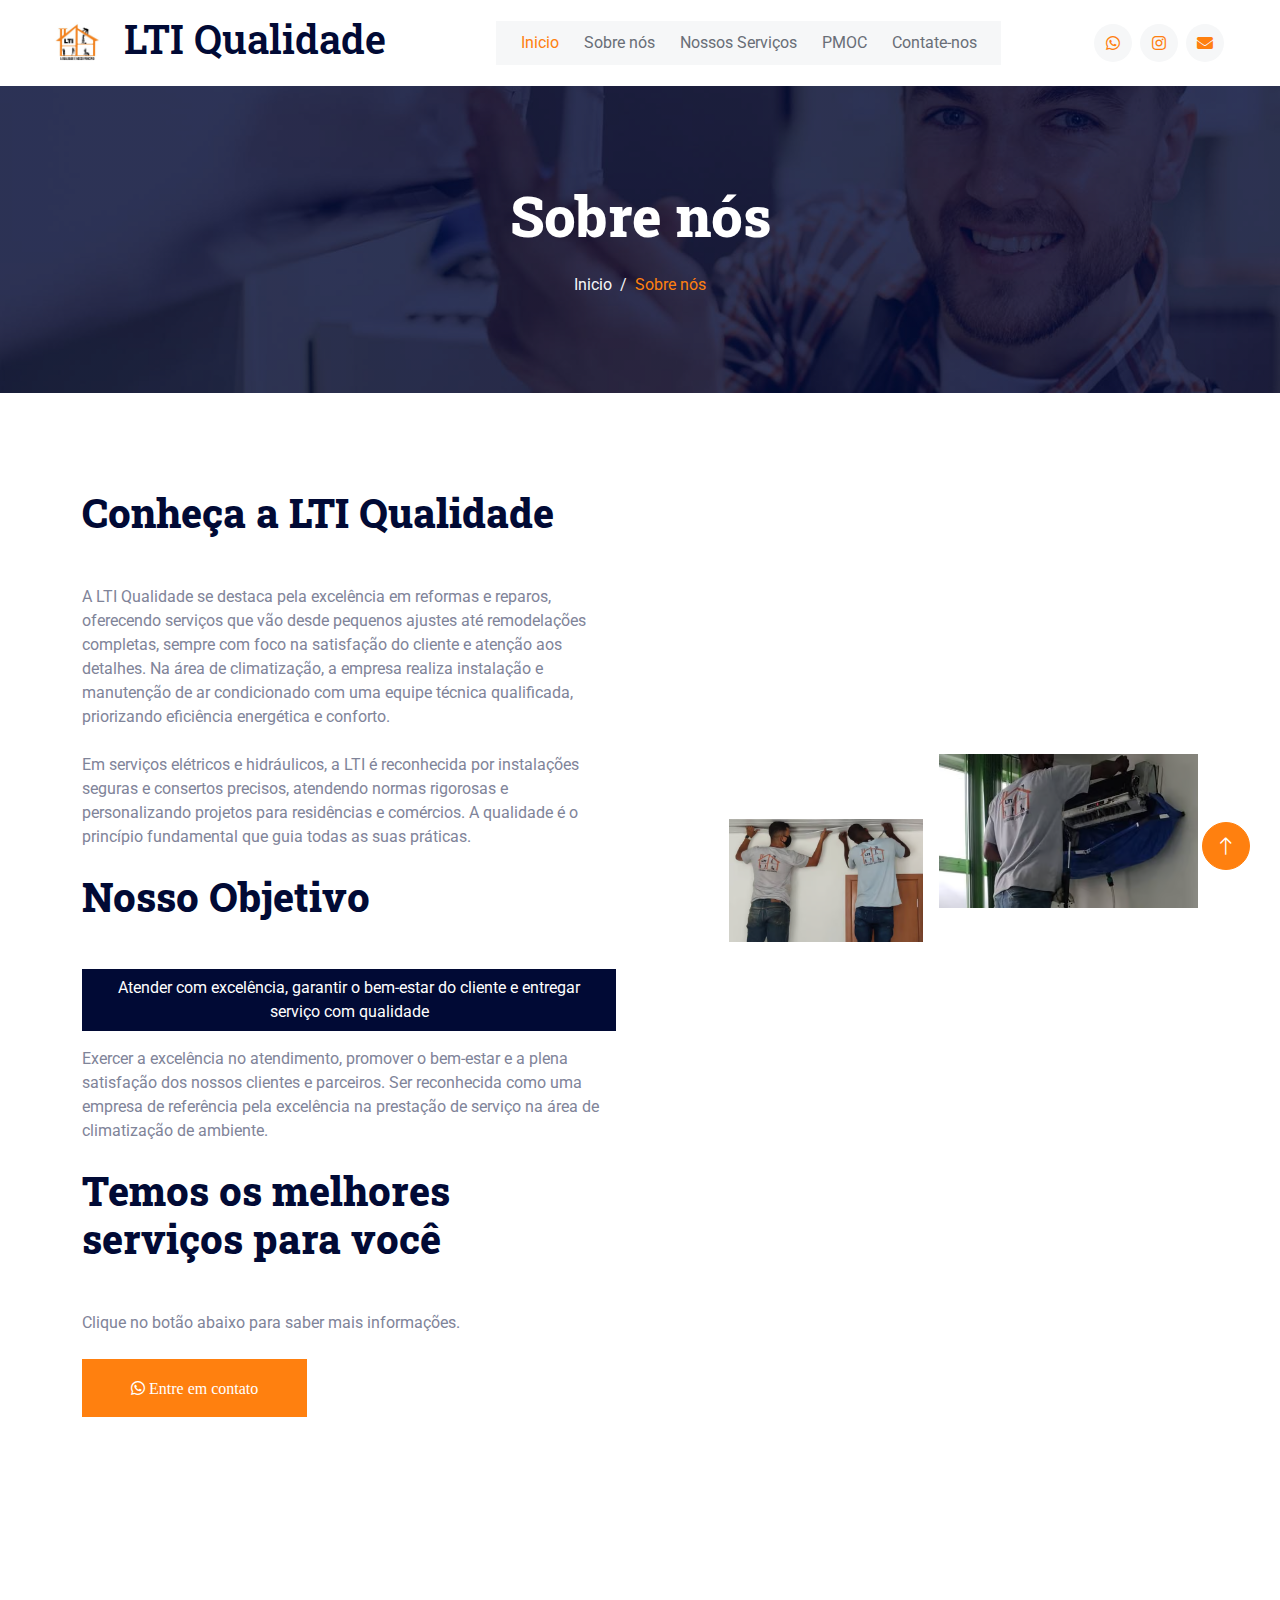
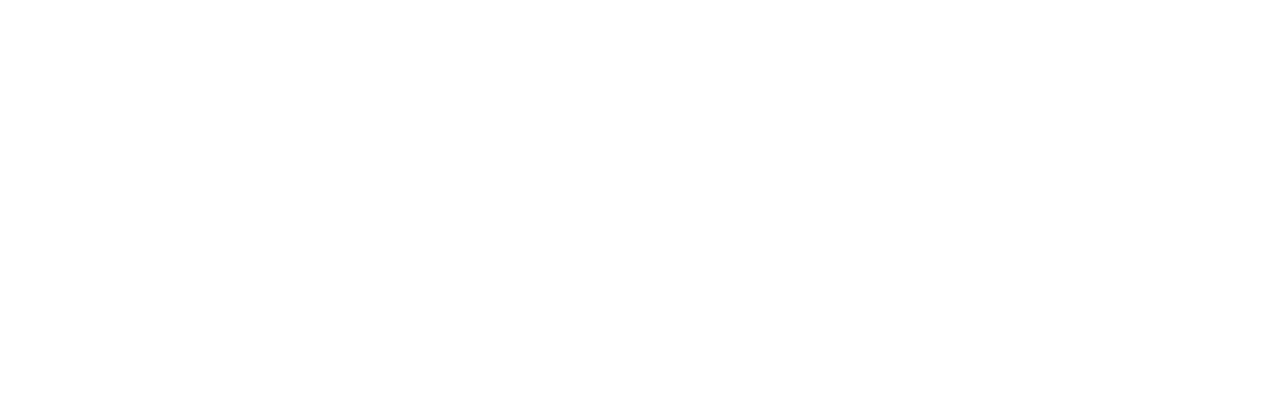
==== commit a9ec3507: "foi diminuido o tamanho da logo no footer" ====
--- a/about.html
+++ b/about.html
@@ -87,11 +87,9 @@
                 <div class="col-lg-6 wow fadeInUp" data-wow-delay="0.5s">
                     <div class="h-100">
                         <h1 class="display-6 mb-5">Conheça a LTI Qualidade</h1>
-                        <p class="mb-4">A LTI Qualidade se destaca na busca pela excelência e satisfação dos clientes, oferecendo serviços de reformas e reparos. Desde pequenos ajustes até remodelações completas, a empresa prioriza atenção aos detalhes e eficiência, assegurando resultados estéticos e funcionais que refletem seu compromisso com a qualidade.</p>
+                        <p class="mb-4">A LTI Qualidade se destaca pela excelência em reformas e reparos, oferecendo serviços que vão desde pequenos ajustes até remodelações completas, sempre com foco na satisfação do cliente e atenção aos detalhes. Na área de climatização, a empresa realiza instalação e manutenção de ar condicionado com uma equipe técnica qualificada, priorizando eficiência energética e conforto.</p>
 
-                        <p class="mb-4">Na área de climatização, destacamo-nos pela instalação e manutenção de sistemas de ar condicionado. Nossa equipe técnica, certificada e qualificada, garante a execução precisa de cada projeto, criando ambientes climatizados que atendem às necessidades de residências e comércios. A eficiência energética e a durabilidade dos sistemas são prioridades, refletindo nosso compromisso com o conforto dos clientes.</p>
-                            
-                        <p class="mb-4">Em serviços elétricos e hidráulicos, somos reconhecidos pela competência em instalações seguras e consertos precisos. Nossa equipe qualificada oferece soluções que seguem rigorosamente as normas vigentes, garantindo durabilidade e eficiência. Atuamos de forma personalizada em projetos residenciais e comerciais, sempre buscando superar as expectativas dos clientes. Na LTI Qualidade, acreditamos que a qualidade é essencial para o sucesso duradouro e fundamentamos nossas práticas nesse princípio.</p>
+                        <p class="mb-4">Em serviços elétricos e hidráulicos, a LTI é reconhecida por instalações seguras e consertos precisos, atendendo normas rigorosas e personalizando projetos para residências e comércios. A qualidade é o princípio fundamental que guia todas as suas práticas.</p>
                         
                     </div>
                     <div class="h-100">
@@ -109,16 +107,16 @@
                 <div class="col-lg-6">
                     <div class="row g-3">
                         <div class="col-6 text-end">
-                            <img class="img-fluid w-75 wow zoomIn" data-wow-delay="0.1s" src="img/about-1.jpg" style="margin-top: 25%;">
+                            <img class="img-fluid w-75 wow zoomIn" data-wow-delay="0.1s" src="img/1.png" style="margin-top: 25%;">
                         </div>
                         <div class="col-6 text-start">
-                            <img class="img-fluid w-100 wow zoomIn" data-wow-delay="0.3s" src="img/about-2.jpg">
+                            <img class="img-fluid w-100 wow zoomIn" data-wow-delay="0.3s" src="img/2.png">
                         </div>
                         <div class="col-6 text-end">
-                            <img class="img-fluid w-50 wow zoomIn" data-wow-delay="0.5s" src="img/about-3.jpg">
+                            <img class="img-fluid w-50 wow zoomIn" data-wow-delay="0.5s" src="img/3.png">
                         </div>
                         <div class="col-6 text-start">
-                            <img class="img-fluid w-75 wow zoomIn" data-wow-delay="0.7s" src="img/about-4.jpg">
+                            <img class="img-fluid w-75 wow zoomIn" data-wow-delay="0.7s" src="img/4.png">
                         </div>
                     </div>
                 </div>
@@ -133,7 +131,7 @@
         <div class="container py-5">
             <div class="row g-5">
                 <div class="col-md-6">
-                    <h1 class="text-white mb-4"><img class="img-fluid me-3" src="img/icon/lti.png" style="min-height: 10px" alt="logo">LTI Qualidade</h1>
+                    <h1 class="text-white mb-4"><img class="img-fluid w-20" src="img/icon/lti.png" style="min-height: 10px" alt="logo"> LTI Qualidade</h1>
                 </div>
                 
                 <div class="col-lg-3 col-md-6">
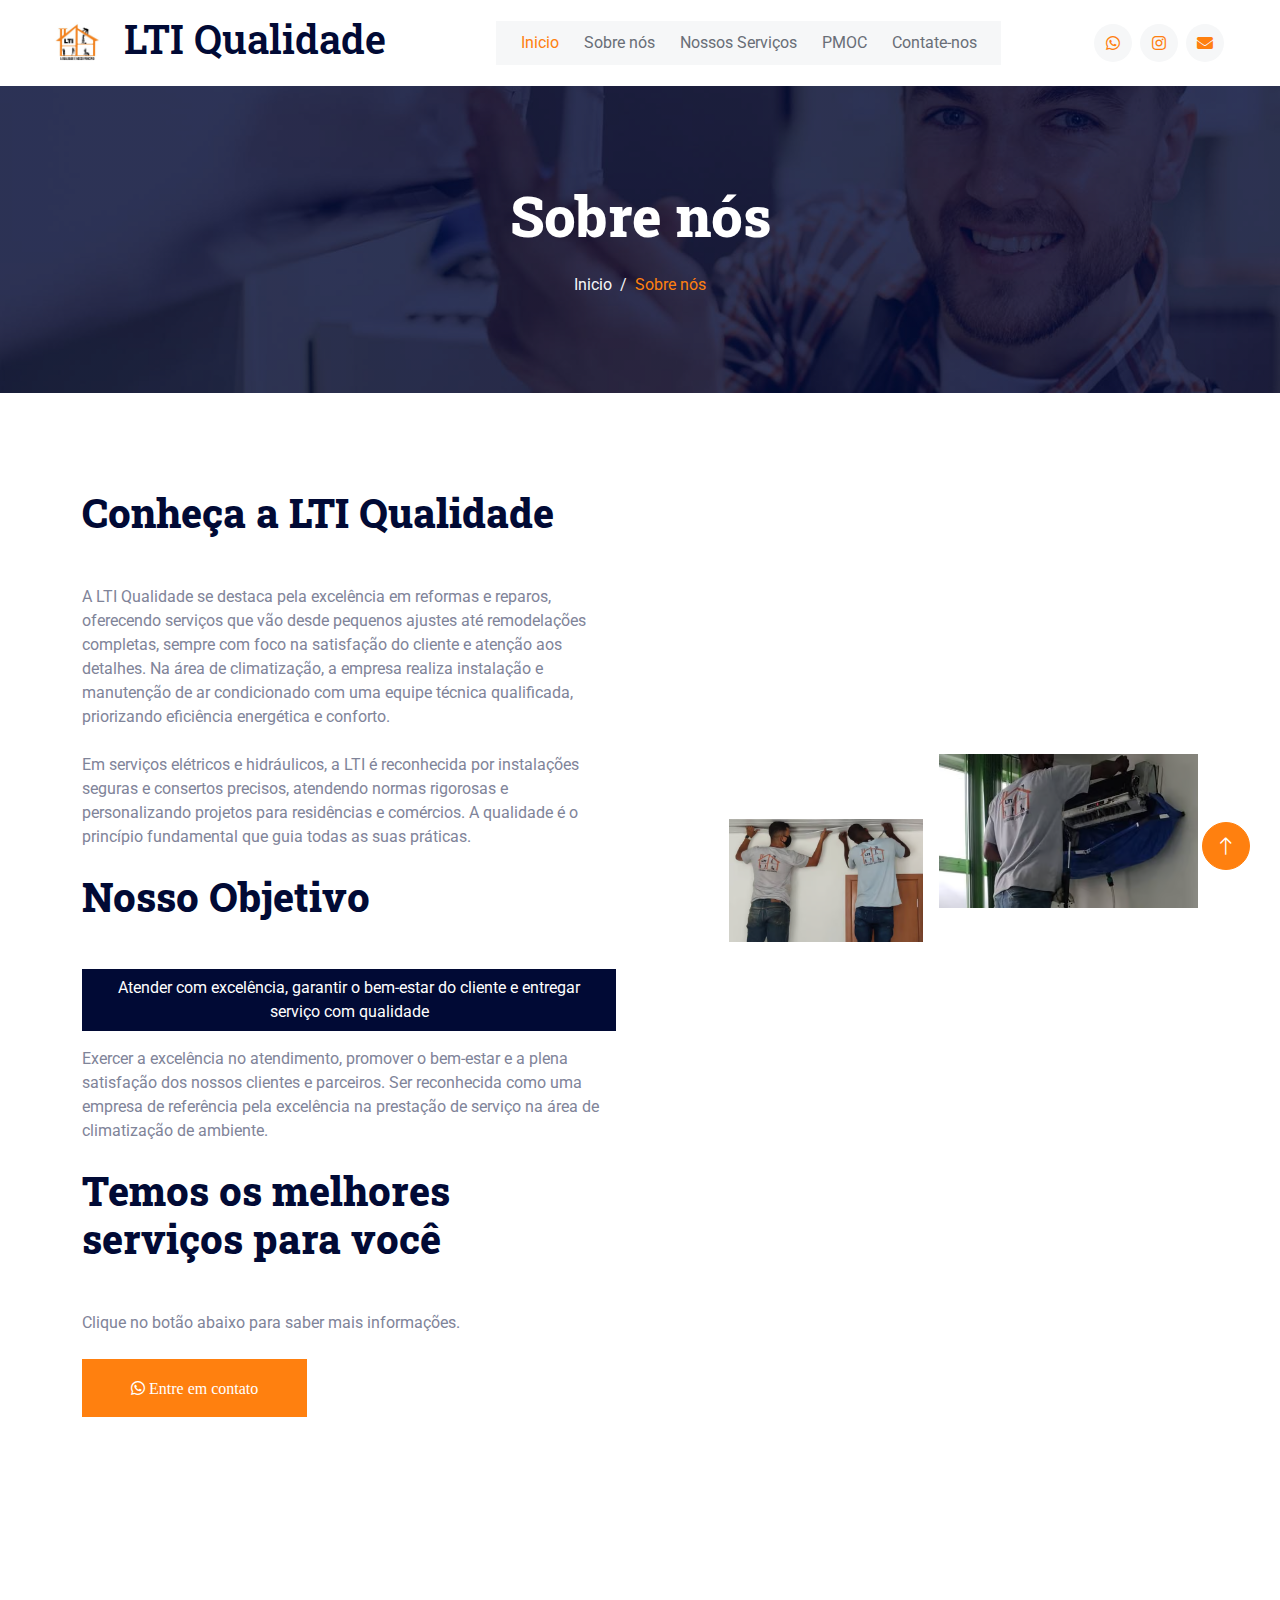
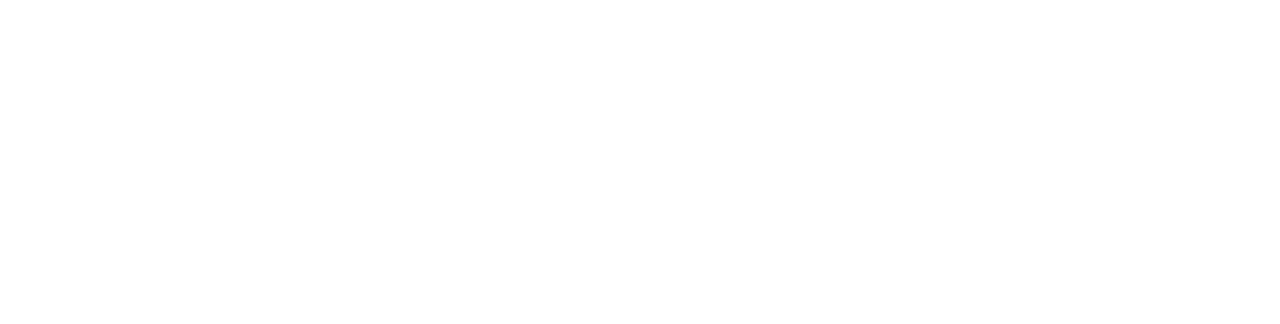
==== commit 3bd6f549: "foi diminuido o tamanho da logo no footer" ====
--- a/about.html
+++ b/about.html
@@ -131,7 +131,7 @@
         <div class="container py-5">
             <div class="row g-5">
                 <div class="col-md-6">
-                    <h1 class="text-white mb-4"><img class="img-fluid w-20" src="img/icon/lti.png" style="min-height: 10px" alt="logo"> LTI Qualidade</h1>
+                    <h1 class="text-white mb-4"><img class="img-fluid w-25" src="img/icon/lti.png" alt="logo" style="min-height: 10px"> LTI Qualidade</h1>
                 </div>
                 
                 <div class="col-lg-3 col-md-6">
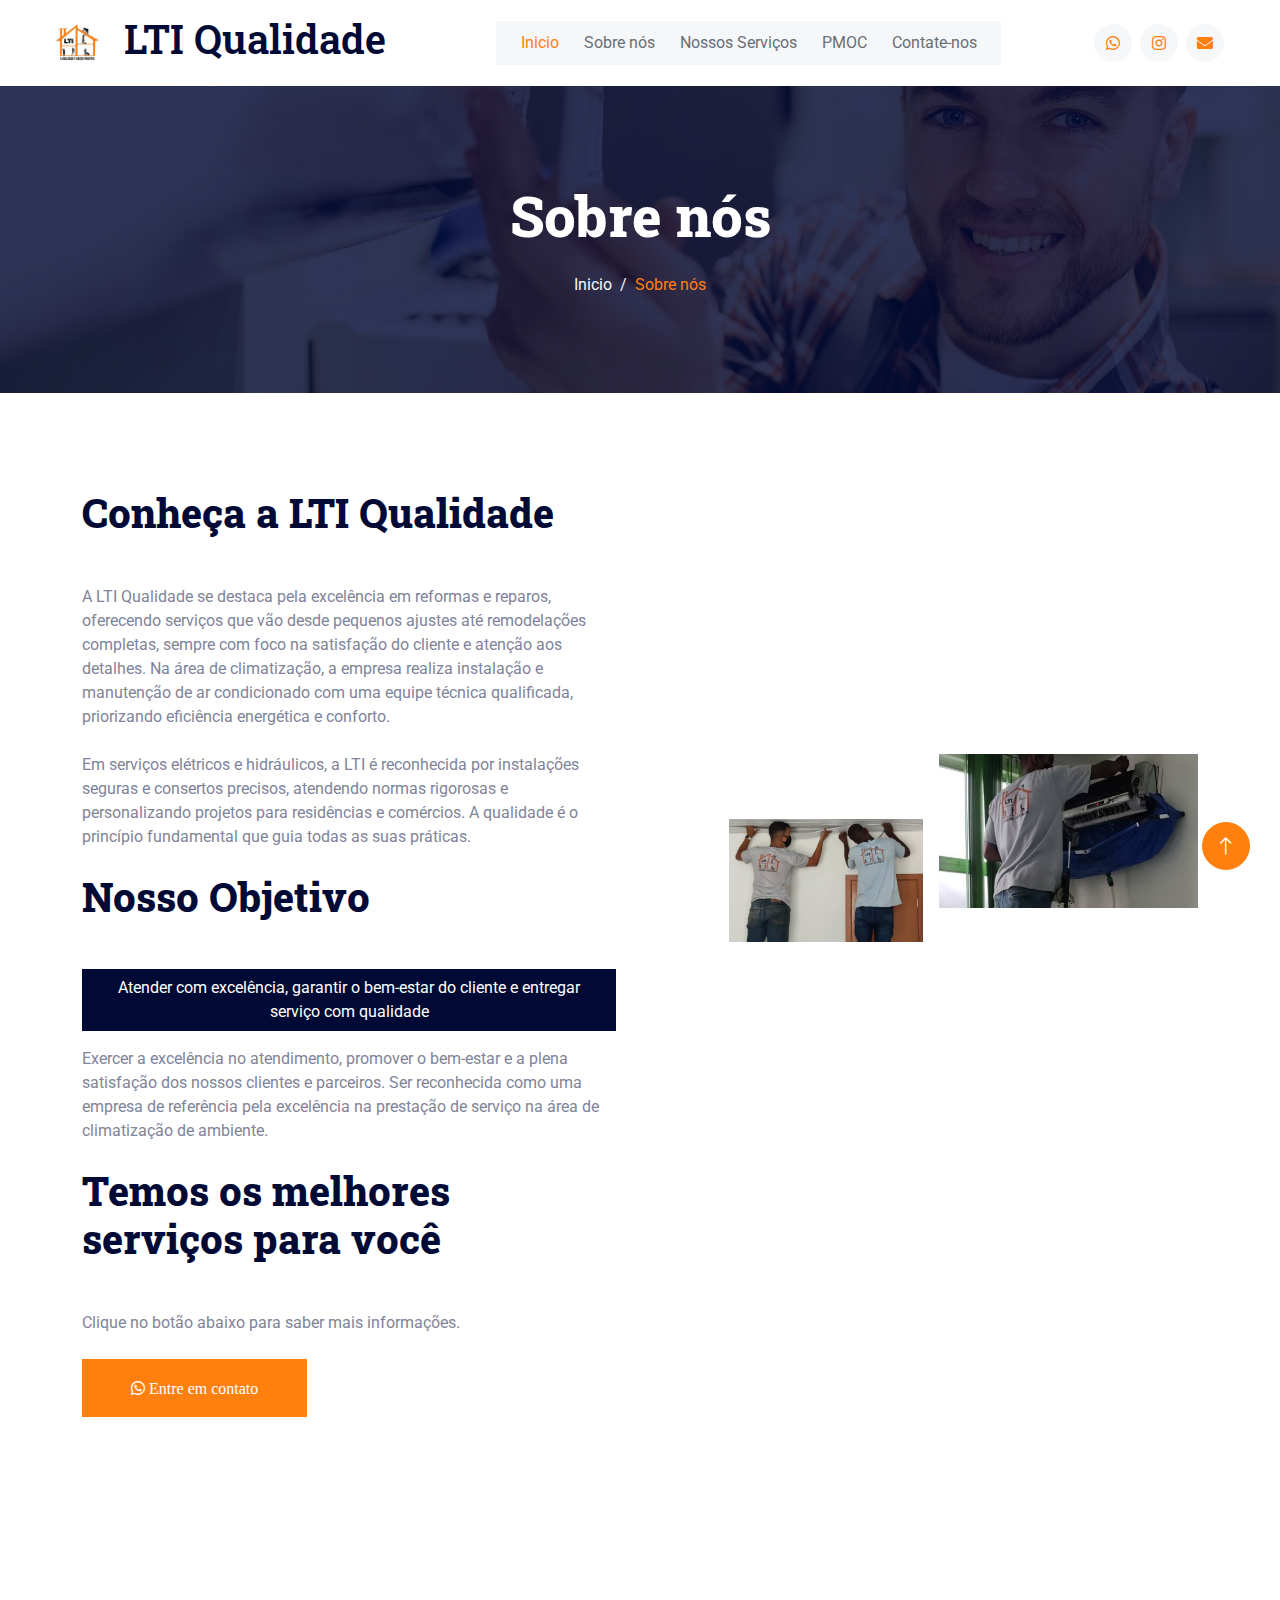
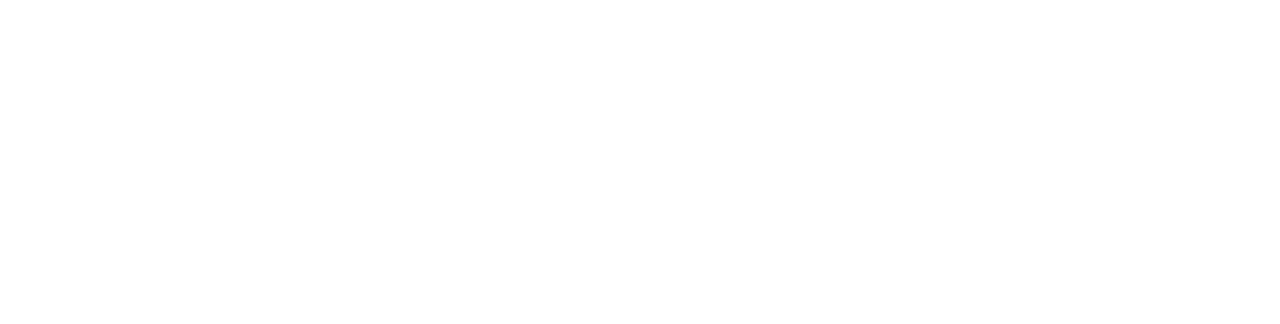
==== commit f7a86839: "correção de textos" ====
--- a/about.html
+++ b/about.html
@@ -154,7 +154,7 @@
             <div class="container">
                 <div class="row">
                     <div class="col-md-6 text-center text-md-start mb-3 mb-md-0">
-                        &copy; <a href="index.html">Lti Qualidade</a>, Todos os Direitos Reservados.
+                        &copy; <a href="index.html">Lti Qualidade</a> - Todos os Direitos Reservados.
                     </div>
                     <div class="col-md-6 text-center text-md-end">
                         Desenvolvido por <a href="hhttps://github.com/Gerleidson">Gerleidson Bomfim</a>  
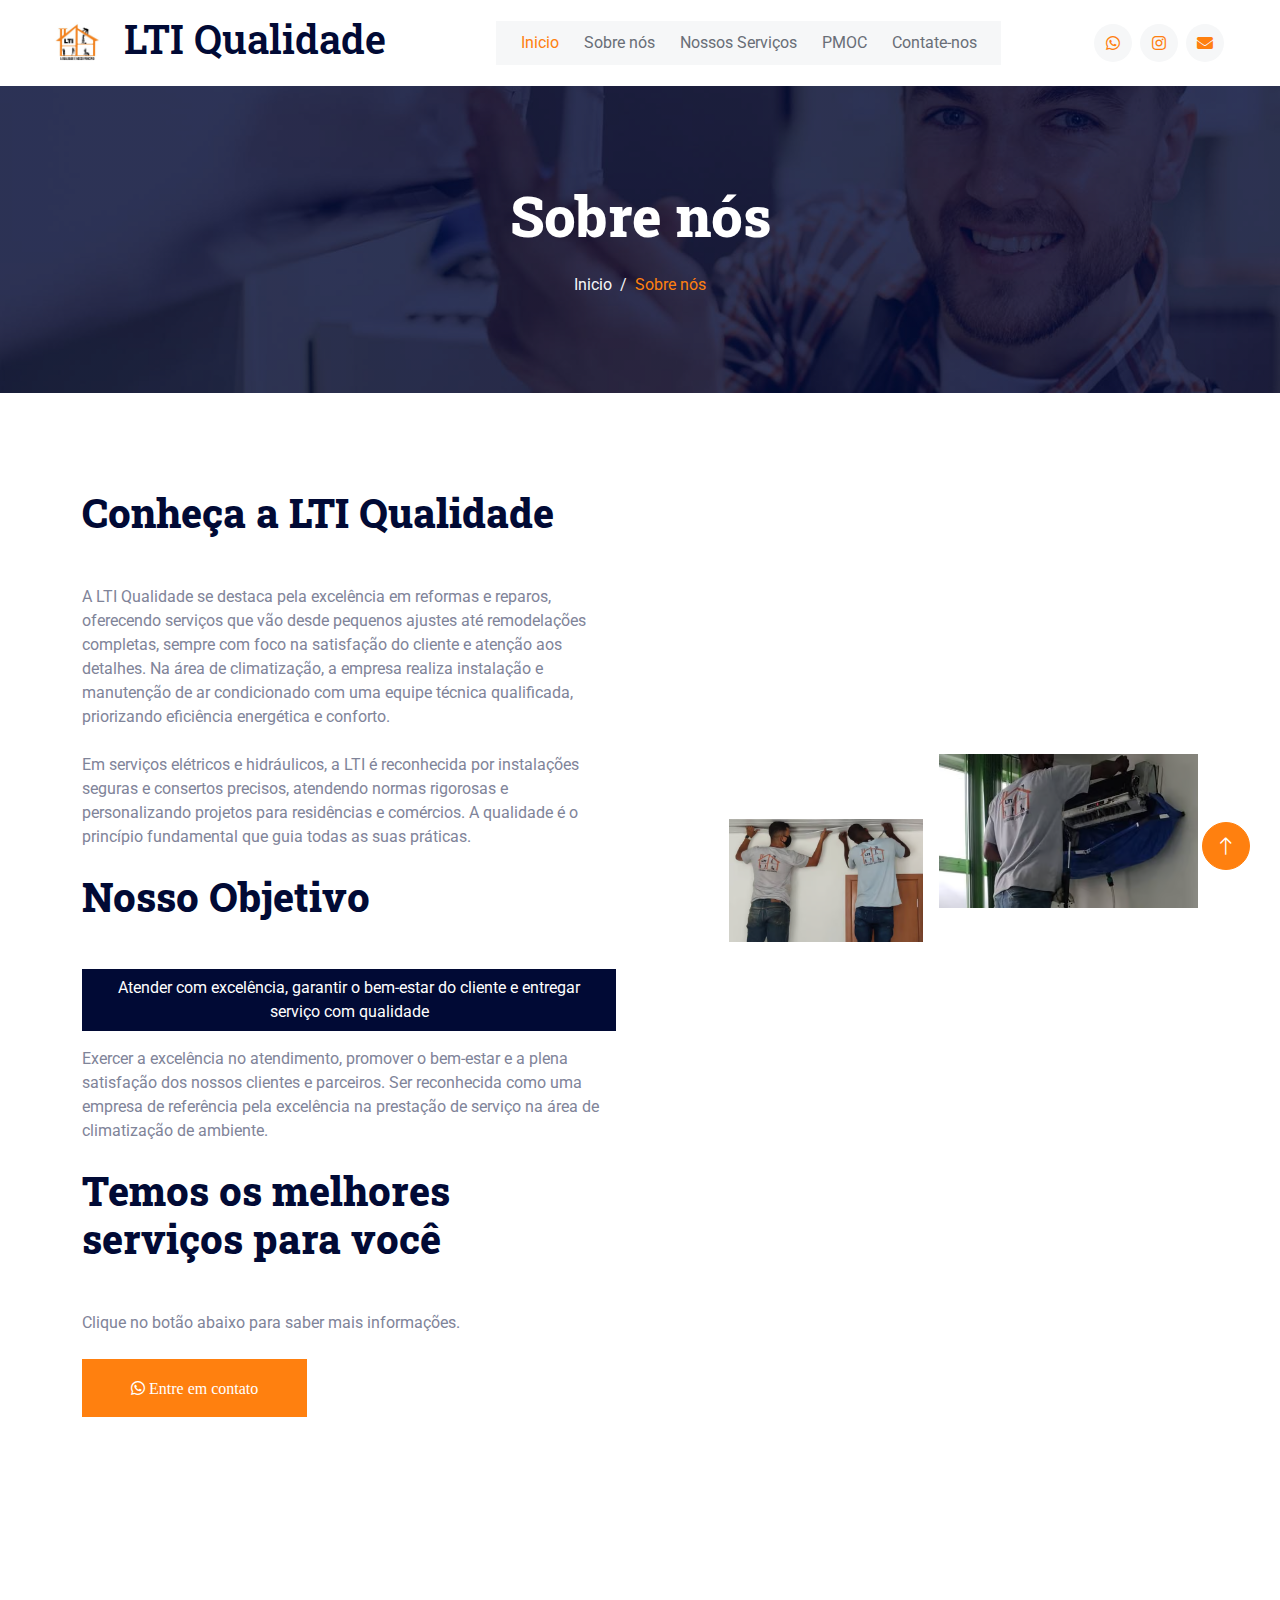
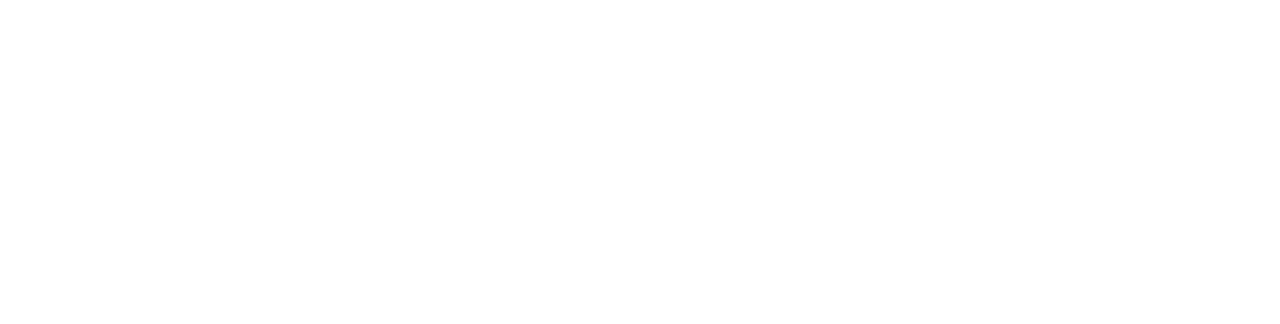
==== commit 99501081: "CEO" ====
--- a/about.html
+++ b/about.html
@@ -1,17 +1,31 @@
 <!DOCTYPE html>
-<html lang="en">
+<html lang="pt-br">
 
 <head>
     <meta charset="utf-8">
-    <title>LTI Qualidade - Sobre nós</title>
+    
+    <!-- Título otimizado para SEO -->
+    <title>LTI Qualidade - Qualidade é Nosso Principio</title>
+    
+    <!-- Meta tag viewport para garantir a responsividade -->
     <meta content="width=device-width, initial-scale=1.0" name="viewport">
-    <meta content="" name="keywords">
-    <meta content="" name="description">
-
+    
+    <!-- Meta descrição otimizada -->
+    <meta name="description" content="A LTI Qualidade é especializada em oferecer soluções eficientes e de alta qualidade para empresas que buscam melhorar seus processos e resultados. Conheça nossos serviços e produtos.">
+    
+    <!-- Palavras-chave relevantes para SEO -->
+    <meta name="keywords" content="qualidade, soluções em qualidade, eficiência, processos empresariais, consultoria em qualidade, LTI Qualidade">
+    
+    <!-- Autor do conteúdo -->
+    <meta name="Gerleidson Bomfim" content="LTI Qualidade">
+    
+    <!-- Controle de indexação e rastreamento de robôs -->
+    <meta name="robots" content="index, follow">
+    
     <!-- Favicon -->
-    <link href="img/favicon.ico" rel="icon">
-
-    <!-- Google Web Fonts -->
+    <link href="img/icon/favicon.ico" rel="icon">
+
+    <!-- Conexão com Google Fonts para fontes customizadas -->
     <link rel="preconnect" href="https://fonts.googleapis.com">
     <link rel="preconnect" href="https://fonts.gstatic.com" crossorigin>
     <link href="https://fonts.googleapis.com/css2?family=Roboto+Slab:wght@400;600;800&family=Roboto:wght@400;500;700&display=swap" rel="stylesheet"> 
@@ -20,15 +34,28 @@
     <link href="https://cdnjs.cloudflare.com/ajax/libs/font-awesome/5.10.0/css/all.min.css" rel="stylesheet">
     <link href="https://cdn.jsdelivr.net/npm/bootstrap-icons@1.4.1/font/bootstrap-icons.css" rel="stylesheet">
 
-    <!-- Libraries Stylesheet -->
+    <!-- Estilos das bibliotecas -->
     <link href="lib/animate/animate.min.css" rel="stylesheet">
     <link href="lib/owlcarousel/assets/owl.carousel.min.css" rel="stylesheet">
 
-    <!-- Customized Bootstrap Stylesheet -->
+    <!-- Estilos personalizados do Bootstrap -->
     <link href="css/bootstrap.min.css" rel="stylesheet">
 
-    <!-- Template Stylesheet -->
+    <!-- Estilos personalizados do template -->
     <link href="css/style.css" rel="stylesheet">
+
+    <!-- Meta Tags Open Graph para redes sociais -->
+    <meta property="og:title" content="LTI Qualidade - Qualidade é Nosso Principio">
+    <meta property="og:description" content="A LTI Qualidade oferece soluções personalizadas para melhorar a qualidade e eficiência de processos empresariais. Descubra como podemos ajudar sua empresa.">
+    <meta property="og:image" content="img/logo.png"> <!-- Coloque a URL da imagem usada nas redes sociais -->
+    <meta property="og:url" content="https://www.ltiqualidade.com">
+    <meta property="og:type" content="website">
+
+    <!-- Meta Tags do Twitter -->
+    <meta name="twitter:card" content="summary_large_image">
+    <meta name="twitter:title" content="LTI Qualidade - Qualidade é Nosso Principio">
+    <meta name="twitter:description" content="A LTI Qualidade oferece soluções personalizadas para melhorar a qualidade e eficiência de processos empresariais. Descubra como podemos ajudar sua empresa.">
+    <meta name="twitter:image" content="img/logo.png"> <!-- Coloque a URL da imagem usada no Twitter -->
 </head>
 
 <body>
